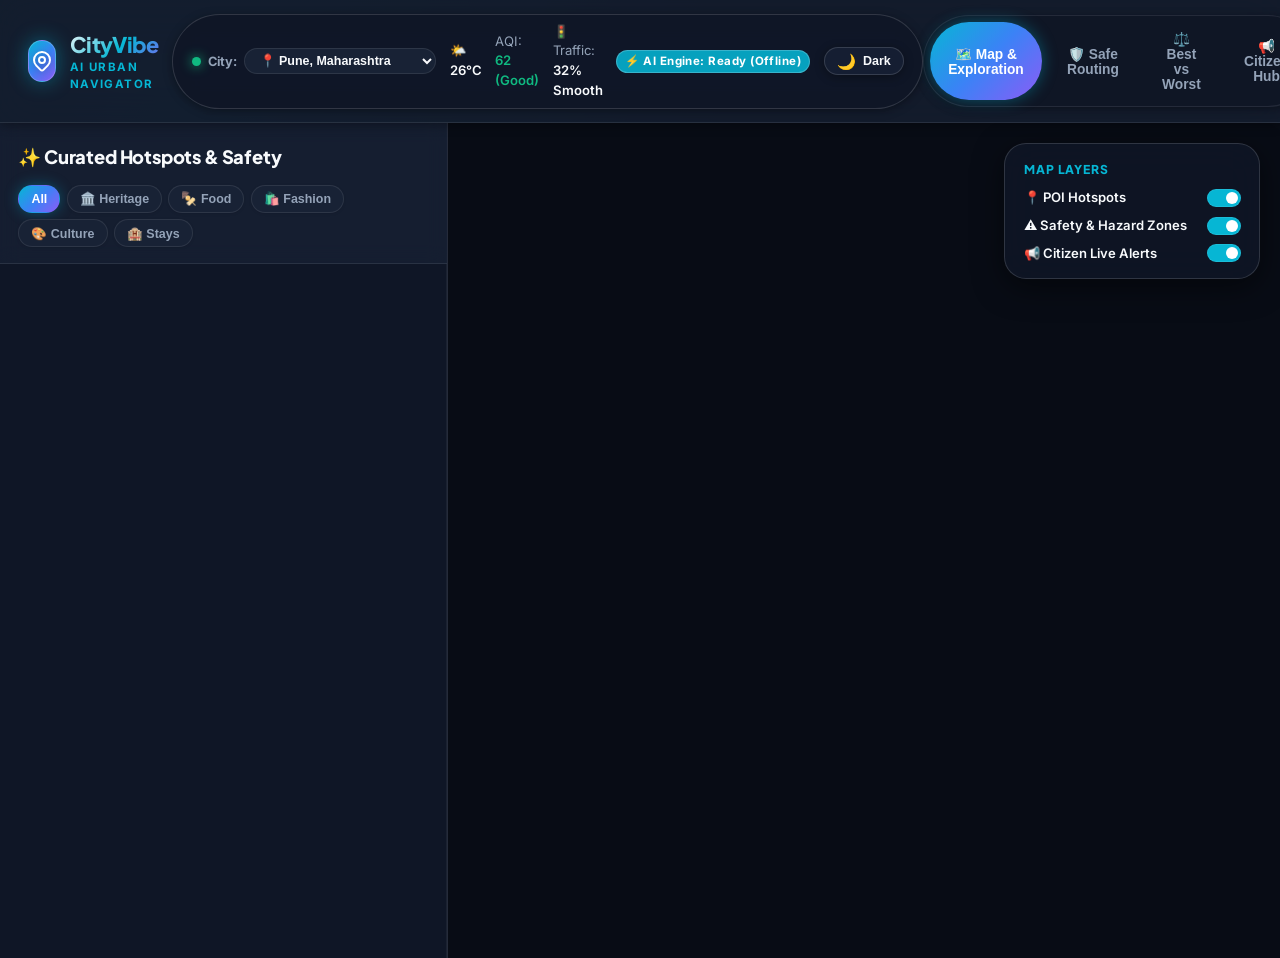
==== index.html @ ef0236ff "Configure Vercel deployment: root index.html, vercel.json rewrites, and api serverless route" ====
<!DOCTYPE html>
<html lang="en">
<head>
  <meta charset="UTF-8">
  <meta name="viewport" content="width=device-width, initial-scale=1.0">
  <title>CityVibe — Smart Urban Exploration & Safety Intelligence</title>
  
  <!-- Fonts -->
  <link rel="preconnect" href="https://fonts.googleapis.com">
  <link rel="preconnect" href="https://fonts.gstatic.com" crossorigin>
  <link href="https://fonts.googleapis.com/css2?family=Inter:wght@300;400;500;600;700;800&family=Plus+Jakarta+Sans:wght@600;700;800&display=swap" rel="stylesheet">
  
  <!-- Leaflet Map CSS -->
  <link rel="stylesheet" href="https://unpkg.com/leaflet@1.9.4/dist/leaflet.css" integrity="sha256-p4NxAoJBhIIN+hmNHrzRCf9tD/miZyoHS5obTRR9BMY=" crossorigin=""/>
  
  <!-- App Style -->
  <link rel="stylesheet" href="style.css?v=2.2">
  <link rel="stylesheet" href="/static/style.css?v=2.2">
</head>
<body>

  <!-- Top Navigation & Live City Ticker -->
  <header class="header">
    <div class="logo-container" onclick="switchTab('tab-explore')">
      <div class="logo-icon">
        <svg fill="none" stroke="currentColor" viewBox="0 0 24 24" stroke-width="2">
          <path stroke-linecap="round" stroke-linejoin="round" d="M17.657 16.657L13.414 20.9a1.998 1.998 0 01-2.827 0l-4.244-4.243a8 8 0 1111.314 0z" />
          <path stroke-linecap="round" stroke-linejoin="round" d="M15 11a3 3 0 11-6 0 3 3 0 016 0z" />
        </svg>
      </div>
      <div class="logo-text">
        <h1>CityVibe</h1>
        <span>AI Urban Navigator</span>
      </div>
    </div>

    <!-- Live Smart City Sensor Metrics -->
    <div class="city-sensor-bar" id="liveSensorBar">
      <div class="sensor-item">
        <span class="pulse-indicator"></span>
        <label for="citySelector" style="color: var(--text-secondary); font-size: 0.8rem; font-weight: 700; margin: 0;">City:</label>
        <select id="citySelector" class="city-select-dropdown" onchange="changeCityFilter(this.value)">
          <option value="all">🇮🇳 All India (All Cities)</option>
          <option value="pune" selected>📍 Pune, Maharashtra</option>
          <option value="mumbai">📍 Mumbai & MMR</option>
          <option value="delhi">📍 Delhi NCR</option>
          <option value="bengaluru">📍 Bengaluru, Karnataka</option>
          <option value="jaipur">📍 Jaipur, Rajasthan</option>
        </select>
      </div>
      <div class="sensor-item">
        <span>🌤️ <strong id="sensorTemp">26°C</strong></span>
      </div>
      <div class="sensor-item">
        <span>AQI: <strong id="sensorAqi" style="color: var(--accent-emerald)">62 (Good)</strong></span>
      </div>
      <div class="sensor-item">
        <span>🚦 Traffic: <strong id="sensorTraffic">32% Smooth</strong></span>
      </div>
      <div class="sensor-item" style="cursor: pointer;" onclick="openApiKeyModal()" title="View CityVibe AI Engine Status">
        <span id="aiStatusPill" class="badge badge-culture" style="text-transform: none; font-size: 0.72rem; padding: 2px 8px;">⚡ AI Engine: Ready (Offline)</span>
      </div>
      <!-- Theme Switcher Button -->
      <button class="theme-toggle-btn" id="themeToggleBtn" onclick="toggleTheme()" title="Toggle Dark / Light Theme" aria-label="Toggle Theme">
        <span class="theme-icon" id="themeIcon">🌙</span>
        <span class="theme-label" id="themeLabel">Dark</span>
      </button>
    </div>

    <!-- Main Navigation Tabs -->
    <nav class="nav-tabs" role="tablist">
      <button class="nav-btn active" onclick="switchTab('tab-explore')" id="nav-explore">
        🗺️ Map & Exploration
      </button>
      <button class="nav-btn" onclick="switchTab('tab-route')" id="nav-route">
        🛡️ Safe Routing
      </button>
      <button class="nav-btn" onclick="switchTab('tab-compare')" id="nav-compare">
        ⚖️ Best vs Worst
      </button>
      <button class="nav-btn" onclick="switchTab('tab-reports')" id="nav-reports">
        📢 Citizen Hub
      </button>
    </nav>
  </header>

  <!-- TAB 1: INTERACTIVE EXPLORATION & SAFETY MAP -->
  <section id="tab-explore" class="tab-pane active">
    <!-- Mobile Sidebar Toggle -->
    <button class="mobile-sidebar-toggle" id="mobileSidebarToggle" onclick="toggleMobileSidebar()" aria-label="Toggle Locations Panel">
      <span id="mobileSidebarIcon">📋</span>
      <span id="mobileSidebarText">View Hotspots</span>
    </button>
    <div class="map-view-layout" id="mapViewLayout">
      <!-- Left Sidebar: POI Explorer -->
      <div class="sidebar-panel" id="sidebarPanel">
        <div class="sidebar-header">
          <div style="display: flex; justify-content: space-between; align-items: center;">
            <h2>
              <span>✨ Curated Hotspots & Safety</span>
            </h2>
            <button class="sidebar-close-btn" onclick="toggleMobileSidebar()" title="Close sidebar">✕</button>
          </div>
          <div class="filter-group">
            <button class="filter-chip active" onclick="filterCategory('all', this)">All</button>
            <button class="filter-chip" onclick="filterCategory('heritage', this)">🏛️ Heritage</button>
            <button class="filter-chip" onclick="filterCategory('food', this)">🍢 Food</button>
            <button class="filter-chip" onclick="filterCategory('fashion', this)">🛍️ Fashion</button>
            <button class="filter-chip" onclick="filterCategory('culture', this)">🎨 Culture</button>
            <button class="filter-chip" onclick="filterCategory('hotel', this)">🏨 Stays</button>
          </div>
        </div>

        <div class="poi-list" id="poiListContainer">
          <!-- Dynamically populated POI cards -->
        </div>
      </div>

      <!-- Right Panel: Interactive Leaflet Map -->
      <div class="map-wrapper">
        <div id="leafletMap"></div>

        <!-- Floating Map Layers & Overlays -->
        <div class="map-controls-overlay">
          <div class="layer-toggle-card">
            <div class="layer-toggle-title">Map Layers</div>
            <label class="toggle-item">
              <span>📍 POI Hotspots</span>
              <div class="toggle-switch">
                <input type="checkbox" id="layerTogglePoi" checked onchange="toggleMapLayer('pois')">
                <span class="toggle-slider"></span>
              </div>
            </label>
            <label class="toggle-item">
              <span>⚠️ Safety & Hazard Zones</span>
              <div class="toggle-switch">
                <input type="checkbox" id="layerToggleHazards" checked onchange="toggleMapLayer('hazards')">
                <span class="toggle-slider"></span>
              </div>
            </label>
            <label class="toggle-item">
              <span>📢 Citizen Live Alerts</span>
              <div class="toggle-switch">
                <input type="checkbox" id="layerToggleReports" checked onchange="toggleMapLayer('reports')">
                <span class="toggle-slider"></span>
              </div>
            </label>
          </div>
        </div>
      </div>
    </div>
  </section>

  <!-- TAB 2: SAFE ROUTE NAVIGATOR ("VIBE ROUTING") -->
  <section id="tab-route" class="tab-pane">
    <div class="section-container">
      <div class="section-title-wrap">
        <h2>🛡️ Safe & Smart Route Simulator</h2>
        <p>Compare conventional fastest routes with safety-weighted pathways that bypass unlit stretches and accident-prone zones.</p>
      </div>

      <div class="routing-grid">
        <!-- Route Form -->
        <div class="glass-card">
          <h3 style="margin-bottom: 1.25rem; font-size: 1.1rem;">Plan Journey</h3>
          <div class="form-group">
            <label for="routeOrigin">Starting Landmark</label>
            <select id="routeOrigin" class="form-control">
              <!-- Populated dynamically -->
            </select>
          </div>

          <div class="form-group">
            <label for="routeDestination">Destination Landmark</label>
            <select id="routeDestination" class="form-control">
              <!-- Populated dynamically -->
            </select>
          </div>

          <div class="form-group">
            <label for="routeTravelTime">Preferred Travel Period</label>
            <select id="routeTravelTime" class="form-control">
              <option value="evening">Late Evening (8:00 PM - Midnight)</option>
              <option value="day">Daytime (10:00 AM - 5:00 PM)</option>
              <option value="late_night">Late Night (12:00 AM - 4:00 AM)</option>
            </select>
          </div>

          <button class="btn-primary" onclick="calculateRoutePlan()">
            <span>⚡ Calculate Safety Route</span>
          </button>
        </div>

        <!-- Route Comparison & Map Display Output -->
        <div class="route-display-column">
          <!-- Live Route Interactive Leaflet Map -->
          <div class="glass-card" style="padding: 0; overflow: hidden; margin-bottom: 1.5rem; height: 320px; position: relative;">
            <div id="routeMap" style="width: 100%; height: 100%; background: var(--bg-primary);"></div>
            <div style="position: absolute; bottom: 10px; left: 10px; z-index: 500; background: rgba(15, 23, 42, 0.85); backdrop-filter: blur(8px); padding: 4px 10px; border-radius: 6px; font-size: 0.75rem; border: 1px solid var(--border-glass);">
              <span style="color: #10b981; font-weight: 700;">🟢 Safe Boulevard</span> &nbsp;|&nbsp; 
              <span style="color: #f59e0b; font-weight: 700;">🟠 Direct Arterial</span>
            </div>
          </div>

          <div class="route-results-container" id="routeResultsContainer">
            <div style="text-align: center; padding: 2rem; color: var(--text-muted);">
              Select a starting and destination landmark above, then click <strong>Calculate Safety Route</strong>.
            </div>
          </div>
        </div>
      </div>
    </div>
  </section>

  <!-- TAB 3: BEST VS. WORST COMPARISON MATRIX -->
  <section id="tab-compare" class="tab-pane">
    <div class="section-container">
      <div class="section-title-wrap">
        <h2>⚖️ Neighborhood "Best vs. Worst" Benchmark</h2>
        <p>Direct side-by-side metric comparison across safety, cleanliness, affordability, ratings, and accessibility.</p>
      </div>

      <div class="glass-card">
        <div class="compare-selectors">
          <div class="form-group" style="margin-bottom: 0;">
            <label for="compareAreaA">Select Area A</label>
            <select id="compareAreaA" class="form-control" onchange="runBenchmarkComparison()"></select>
          </div>
          <div class="form-group" style="margin-bottom: 0;">
            <label for="compareAreaB">Select Area B</label>
            <select id="compareAreaB" class="form-control" onchange="runBenchmarkComparison()"></select>
          </div>
          <button class="btn-primary" onclick="runBenchmarkComparison()" style="width: auto; padding: 0.75rem 1.5rem;">
            <span>🔄 Re-Evaluate</span>
          </button>
        </div>

        <div class="comparison-table-wrap" id="benchmarkResultsWrap">
          <!-- Comparative matrix table will render here -->
        </div>
      </div>
    </div>
  </section>

  <!-- TAB 4: MULTIMODAL CITIZEN REPORTING & VERIFICATION HUB -->
  <section id="tab-reports" class="tab-pane">
    <div class="section-container">
      <div class="section-title-wrap">
        <h2>📢 Multimodal Citizen Reporting Hub</h2>
        <p>Crowdsource live hazards, broken infrastructure, waterlogging, or lively street spots with instant NLP categorization.</p>
      </div>

      <div class="reports-layout">
        <!-- New Report Form -->
        <div class="glass-card">
          <h3 style="margin-bottom: 1rem; font-size: 1.1rem;">Submit Live Report</h3>
          
          <div class="form-group">
            <label for="repCategory">Report Category</label>
            <select id="repCategory" class="form-control">
              <option value="safety">🚨 Safety Hazard / Poor Lighting</option>
              <option value="traffic">🚦 Traffic Congestion / Breakdown</option>
              <option value="cleanliness">🧹 Cleanliness / Waste Accumulation</option>
              <option value="food_vibe">🎉 Live Food & Cultural Vibe</option>
            </select>
          </div>

          <div class="form-group">
            <label for="repNeighborhood">City Neighborhood</label>
            <select id="repNeighborhood" class="form-control">
              <option value="Deccan & FC Road">Deccan & FC Road</option>
              <option value="Koregaon Park">Koregaon Park</option>
              <option value="Shivajinagar & JM Road">Shivajinagar & JM Road</option>
              <option value="Baner & Balewadi">Baner & Balewadi</option>
              <option value="Swargate & Camp">Swargate & Camp</option>
            </select>
          </div>

          <div class="form-group">
            <label for="repTitle">Incident Summary</label>
            <input type="text" id="repTitle" class="form-control" placeholder="e.g. Broken pavement & unlit corner" required>
          </div>

          <div class="form-group">
            <label for="repDescription">Detailed Observation</label>
            <textarea id="repDescription" class="form-control" rows="3" placeholder="Provide details, landmark cues or precautions..." required></textarea>
          </div>

          <!-- Multimodal Input Options -->
          <div class="form-group">
            <label>Multimodal Attachment</label>
            <div style="display: flex; gap: 0.5rem;">
              <button type="button" class="filter-chip active" id="btnMediaText" onclick="setMediaType('text')">📝 Text Only</button>
              <button type="button" class="filter-chip" id="btnMediaVoice" onclick="setMediaType('voice_note')">🎙️ Voice Note</button>
              <button type="button" class="filter-chip" id="btnMediaPhoto" onclick="setMediaType('photo')">📷 Photo Tag</button>
            </div>
          </div>

          <div id="voiceRecorderPreview" style="display: none; margin-bottom: 1rem;" class="voice-wave-player">
            <span>🎙️ Simulated Audio Waveform</span>
            <strong style="color: var(--accent-emerald);">0:16 recorded</strong>
          </div>

          <div id="photoInputWrap" style="display: none; margin-bottom: 1rem;">
            <input type="text" id="repPhotoUrl" class="form-control" placeholder="Image URL (optional)">
          </div>

          <button class="btn-primary" onclick="submitCitizenReport()">
            <span>🚀 Publish Verified Report</span>
          </button>
        </div>

        <!-- Live Feed Stream -->
        <div>
          <div style="display: flex; justify-content: space-between; align-items: center; margin-bottom: 1rem;">
            <h3 style="font-size: 1.1rem;">Verified Live Incident Stream</h3>
            <span style="font-size: 0.8rem; color: var(--accent-cyan);" id="liveFeedBadge">● 3 Active Alerts</span>
          </div>
          <div id="reportsFeedContainer">
            <!-- Feed cards populated dynamically -->
          </div>
        </div>
      </div>
    </div>
  </section>

  <!-- POI Detail Modal -->
  <div class="modal-backdrop" id="poiModalBackdrop" onclick="closePoiModal(event)">
    <div class="modal-content" onclick="event.stopPropagation()">
      <button class="close-btn" onclick="closePoiModal()">✕</button>
      <img id="modalPoiImage" class="modal-image" src="" alt="Landmark Image">
      <div class="modal-body">
        <div style="display: flex; justify-content: space-between; align-items: flex-start;">
          <div>
            <span id="modalPoiBadge" class="badge badge-heritage">Heritage</span>
            <h2 id="modalPoiTitle" style="margin-top: 0.35rem; font-size: 1.4rem;">Landmark Name</h2>
            <p id="modalPoiNeighborhood" style="color: var(--text-secondary); font-size: 0.85rem;">Neighborhood</p>
          </div>
          <div style="text-align: right;">
            <div style="font-size: 1.25rem; font-weight: 800; color: var(--accent-amber);" id="modalPoiRating">★ 4.8</div>
            <span id="modalPoiPrice" style="font-size: 0.75rem; color: var(--text-muted);">Budget</span>
          </div>
        </div>

        <div style="display: grid; grid-template-columns: repeat(3, 1fr); gap: 0.75rem; margin: 1.25rem 0; padding: 0.75rem; background: var(--bg-surface); border-radius: var(--radius-md);">
          <div class="stat-box">
            <span>Safety Index</span>
            <strong id="modalPoiSafety" style="color: var(--accent-emerald);">4.8 / 5</strong>
          </div>
          <div class="stat-box">
            <span>Cleanliness</span>
            <strong id="modalPoiClean">4.5 / 5</strong>
          </div>
          <div class="stat-box">
            <span>Best Hours</span>
            <strong id="modalPoiHours" style="font-size: 0.8rem;">5 PM - 8 PM</strong>
          </div>
        </div>

        <p id="modalPoiDesc" style="color: var(--text-secondary); line-height: 1.6; margin-bottom: 1rem;"></p>
        
        <div style="background: rgba(139, 92, 246, 0.1); border-left: 3px solid var(--accent-purple); padding: 0.85rem; border-radius: 4px; margin-bottom: 1.25rem;">
          <h4 style="color: var(--accent-purple); font-size: 0.85rem; text-transform: uppercase; margin-bottom: 0.25rem;">📜 Historical Context & Heritage</h4>
          <p id="modalPoiHistory" style="font-size: 0.85rem; color: var(--text-primary);"></p>
        </div>

        <button class="btn-primary" id="modalNavigateBtn" onclick="navigateFromModal()">
          <span>🛡️ Plan Safe Route to this Spot</span>
        </button>
      </div>
    </div>
  </div>

  <!-- CityVibe AI Engine & Assistant Modal -->
  <div class="modal-backdrop" id="apiKeyModalBackdrop" style="display: none;" onclick="closeApiKeyModal(event)">
    <div class="modal-content" style="max-width: 600px; border-radius: var(--radius-xl);" onclick="event.stopPropagation()">
      <div class="modal-header" style="padding: 1.25rem 1.5rem; border-bottom: 1px solid var(--border-glass); display: flex; justify-content: space-between; align-items: center;">
        <div style="display: flex; align-items: center; gap: 0.6rem;">
          <span style="font-size: 1.4rem;">🤖</span>
          <div>
            <h3 style="font-size: 1.15rem; margin: 0;">CityVibe AI Engine</h3>
            <span style="font-size: 0.75rem; color: var(--accent-emerald);">● Built-in Offline Intelligence Active</span>
          </div>
        </div>
        <button type="button" class="close-btn" onclick="closeApiKeyModal(event)">✕</button>
      </div>

      <div class="modal-body" style="padding: 1.5rem;">
        <div class="prompt-chips" style="margin-bottom: 1rem; flex-wrap: wrap; gap: 0.4rem;">
          <button class="prompt-chip" onclick="askAiModalPrompt('What are the safest night areas in Pune?')">🌙 Safe Night Areas</button>
          <button class="prompt-chip" onclick="askAiModalPrompt('Recommend best street food in FC Road & Deccan')">🍢 Best Street Food</button>
          <button class="prompt-chip" onclick="askAiModalPrompt('Tell me the history of Shaniwar Wada & Aga Khan Palace')">🏛️ Heritage History</button>
        </div>

        <div id="aiModalChatBox" style="background: var(--bg-surface); border: 1px solid var(--border-subtle); border-radius: var(--radius-lg); padding: 1.25rem; min-height: 180px; max-height: 280px; overflow-y: auto; margin-bottom: 1rem; font-size: 0.9rem; line-height: 1.55; color: var(--text-primary);">
          <div style="color: var(--text-secondary);">
            👋 Hello explorer! I am your <strong>CityVibe Offline AI Assistant</strong>. Ask me anything about safety in Pune, best food katas, historical monuments, or safe routes — zero API key required!
          </div>
        </div>

        <div style="display: flex; gap: 0.6rem;">
          <input type="text" id="aiModalInput" class="form-control" placeholder="Ask about safety, food, history, or routes..." onkeydown="if(event.key==='Enter') sendAiModalQuery()">
          <button class="btn-primary" style="width: auto; padding: 0 1.25rem;" onclick="sendAiModalQuery()">
            <span>Ask AI</span>
          </button>
        </div>
      </div>
    </div>
  </div>

  <!-- Leaflet & App JS -->
  <script src="https://unpkg.com/leaflet@1.9.4/dist/leaflet.js" integrity="sha256-20nQCchB9co0qIjJZRGuk2/Z9VM+kNiyxNV1lvTlZBo=" crossorigin=""></script>
  <script src="app.js?v=2.2"></script>
  <script src="/static/app.js?v=2.2"></script>
</body>
</html>
---- style.css ----
/* CityVibe Ultra-Premium Modern Design System */
:root {
  --bg-primary: #080c15;
  --bg-secondary: #0f1626;
  --bg-surface: #182235;
  --bg-surface-hover: #1f2c44;
  --bg-glass: rgba(24, 34, 53, 0.72);
  --bg-glass-card: rgba(15, 22, 38, 0.88);
  --bg-glass-card-hover: rgba(24, 34, 53, 0.95);

  --text-primary: #f8fafc;
  --text-secondary: #94a3b8;
  --text-muted: #64748b;

  --accent-cyan: #06b6d4;
  --accent-cyan-glow: rgba(6, 182, 212, 0.35);
  --accent-blue: #3b82f6;
  --accent-purple: #8b5cf6;
  --accent-emerald: #10b981;
  --accent-emerald-glow: rgba(16, 185, 129, 0.35);
  --accent-amber: #f59e0b;
  --accent-rose: #f43f5e;
  --accent-pink: #ec4899;

  --gradient-brand: linear-gradient(135deg, #06b6d4 0%, #3b82f6 50%, #8b5cf6 100%);
  --gradient-brand-glow: linear-gradient(135deg, rgba(6, 182, 212, 0.25) 0%, rgba(59, 130, 246, 0.25) 100%);
  --gradient-surface: linear-gradient(180deg, rgba(24, 34, 53, 0.8) 0%, rgba(15, 22, 38, 0.95) 100%);
  --gradient-safe: linear-gradient(135deg, #10b981 0%, #059669 100%);
  --gradient-warn: linear-gradient(135deg, #f59e0b 0%, #d97706 100%);
  --gradient-danger: linear-gradient(135deg, #f43f5e 0%, #e11d48 100%);

  --border-subtle: rgba(255, 255, 255, 0.09);
  --border-glass: rgba(255, 255, 255, 0.14);
  --border-focus: rgba(6, 182, 212, 0.65);

  --shadow-sm: 0 2px 10px rgba(0, 0, 0, 0.35);
  --shadow-md: 0 8px 30px rgba(0, 0, 0, 0.5);
  --shadow-lg: 0 20px 50px rgba(0, 0, 0, 0.7);
  --shadow-glow: 0 0 25px rgba(6, 182, 212, 0.3);
  --shadow-emerald-glow: 0 0 25px rgba(16, 185, 129, 0.3);

  --radius-sm: 8px;
  --radius-md: 14px;
  --radius-lg: 22px;
  --radius-xl: 28px;
  --radius-full: 9999px;

  --font-sans: 'Inter', -apple-system, BlinkMacSystemFont, "Segoe UI", Roboto, sans-serif;
  --font-display: 'Plus Jakarta Sans', var(--font-sans);
  --map-tile-filter: brightness(0.65) invert(1) contrast(3) hue-rotate(200deg) saturate(0.35) brightness(0.7);
}

/* Light Theme Variables */
[data-theme="light"] {
  --bg-primary: #f1f5f9;
  --bg-secondary: #ffffff;
  --bg-surface: #e2e8f0;
  --bg-surface-hover: #cbd5e1;
  --bg-glass: rgba(255, 255, 255, 0.85);
  --bg-glass-card: rgba(255, 255, 255, 0.94);
  --bg-glass-card-hover: #ffffff;

  --text-primary: #0f172a;
  --text-secondary: #475569;
  --text-muted: #64748b;

  --border-subtle: rgba(15, 23, 42, 0.08);
  --border-glass: rgba(15, 23, 42, 0.12);
  --border-focus: rgba(6, 182, 212, 0.8);

  --gradient-surface: linear-gradient(180deg, #ffffff 0%, #f8fafc 100%);
  --shadow-sm: 0 2px 8px rgba(15, 23, 42, 0.06);
  --shadow-md: 0 8px 24px rgba(15, 23, 42, 0.09);
  --shadow-lg: 0 16px 40px rgba(15, 23, 42, 0.12);

  --map-tile-filter: none;
}

* {
  box-sizing: border-box;
  margin: 0;
  padding: 0;
}

body {
  font-family: var(--font-sans);
  background-color: var(--bg-primary);
  background-image: 
    radial-gradient(circle at 15% 15%, rgba(6, 182, 212, 0.07) 0%, transparent 40%),
    radial-gradient(circle at 85% 85%, rgba(139, 92, 246, 0.07) 0%, transparent 40%);
  color: var(--text-primary);
  line-height: 1.5;
  overflow-x: hidden;
  min-height: 100vh;
}

/* Custom Scrollbars */
::-webkit-scrollbar {
  width: 7px;
  height: 7px;
}
::-webkit-scrollbar-track {
  background: var(--bg-primary);
}
::-webkit-scrollbar-thumb {
  background: rgba(255, 255, 255, 0.15);
  border-radius: var(--radius-full);
}
::-webkit-scrollbar-thumb:hover {
  background: var(--accent-cyan);
}

/* Header & Nav */
.header {
  position: sticky;
  top: 0;
  z-index: 1000;
  backdrop-filter: blur(20px);
  -webkit-backdrop-filter: blur(20px);
  background: var(--bg-glass);
  border-bottom: 1px solid var(--border-subtle);
  padding: 0.85rem 1.75rem;
  display: flex;
  align-items: center;
  justify-content: space-between;
  box-shadow: var(--shadow-sm);
  transition: background 0.3s ease, border-color 0.3s ease;
}

.logo-container {
  display: flex;
  align-items: center;
  gap: 0.85rem;
  text-decoration: none;
  cursor: pointer;
  transition: transform 0.2s ease;
}

.logo-container:hover {
  transform: translateY(-1px);
}

.logo-icon {
  width: 42px;
  height: 42px;
  border-radius: var(--radius-md);
  background: var(--gradient-brand);
  display: flex;
  align-items: center;
  justify-content: center;
  box-shadow: 0 0 20px rgba(6, 182, 212, 0.45);
  border: 1px solid rgba(255, 255, 255, 0.2);
}

.logo-icon svg {
  width: 24px;
  height: 24px;
  color: #fff;
  filter: drop-shadow(0 2px 4px rgba(0,0,0,0.3));
}

.logo-text h1 {
  font-family: var(--font-display);
  font-size: 1.35rem;
  font-weight: 800;
  letter-spacing: -0.03em;
  background: linear-gradient(135deg, var(--text-primary) 0%, var(--accent-cyan) 50%, var(--accent-purple) 100%);
  -webkit-background-clip: text;
  -webkit-text-fill-color: transparent;
}

.logo-text span {
  font-size: 0.72rem;
  color: var(--accent-cyan);
  display: block;
  margin-top: -3px;
  font-weight: 700;
  text-transform: uppercase;
  letter-spacing: 0.12em;
}

/* Live Weather & Status Pill */
.city-sensor-bar {
  display: flex;
  align-items: center;
  gap: 0.85rem;
  background: var(--bg-glass-card);
  backdrop-filter: blur(14px);
  padding: 0.45rem 1.15rem;
  border-radius: var(--radius-full);
  border: 1px solid var(--border-glass);
  font-size: 0.82rem;
  box-shadow: var(--shadow-sm);
  transition: background 0.3s ease, border-color 0.3s ease;
}

.sensor-item {
  display: flex;
  align-items: center;
  gap: 0.45rem;
  color: var(--text-secondary);
}

.sensor-item strong {
  color: var(--text-primary);
  font-weight: 600;
}

.city-select-dropdown {
  background: var(--bg-surface);
  color: var(--text-primary);
  border: 1px solid var(--border-subtle);
  border-radius: var(--radius-full);
  padding: 0.25rem 0.65rem;
  font-size: 0.78rem;
  font-weight: 700;
  outline: none;
  cursor: pointer;
  transition: all 0.2s ease;
}

.city-select-dropdown:hover, .city-select-dropdown:focus {
  border-color: var(--accent-cyan);
  background: var(--bg-surface-hover);
}

.pulse-indicator {
  width: 9px;
  height: 9px;
  border-radius: 50%;
  background-color: var(--accent-emerald);
  box-shadow: 0 0 12px var(--accent-emerald);
  animation: pulse 2.2s infinite;
}

@keyframes pulse {
  0% { transform: scale(0.9); opacity: 0.7; }
  50% { transform: scale(1.35); opacity: 1; filter: drop-shadow(0 0 8px #10b981); }
  100% { transform: scale(0.9); opacity: 0.7; }
}

.nav-tabs {
  display: flex;
  gap: 0.4rem;
  background: var(--bg-glass-card);
  padding: 0.35rem;
  border-radius: var(--radius-full);
  border: 1px solid var(--border-subtle);
  box-shadow: var(--shadow-sm);
  transition: background 0.3s ease, border-color 0.3s ease;
}

.nav-btn {
  padding: 0.55rem 1.15rem;
  border-radius: var(--radius-full);
  border: none;
  background: transparent;
  color: var(--text-secondary);
  font-size: 0.86rem;
  font-weight: 600;
  cursor: pointer;
  display: flex;
  align-items: center;
  gap: 0.45rem;
  transition: all 0.25s cubic-bezier(0.16, 1, 0.3, 1);
}

.nav-btn:hover {
  color: var(--text-primary);
  background: rgba(255, 255, 255, 0.07);
}

.nav-btn.active {
  background: var(--gradient-brand);
  color: #fff;
  box-shadow: 0 0 16px rgba(6, 182, 212, 0.4);
}

/* Main Layout Grid */
.app-container {
  display: grid;
  grid-template-columns: 1fr;
  min-height: calc(100vh - 65px);
}

.tab-pane {
  display: none;
  animation: fadeIn 0.3s ease-out;
}

.tab-pane.active {
  display: block;
}

@keyframes fadeIn {
  from { opacity: 0; transform: translateY(6px); }
  to { opacity: 1; transform: translateY(0); }
}

/* Tab 1: Interactive Exploration Map Hub */
.map-view-layout {
  display: grid;
  grid-template-columns: 35% 65%;
  height: calc(100vh - 65px);
  overflow: hidden;
}

.sidebar-panel {
  background: var(--bg-secondary);
  border-right: 1px solid var(--border-subtle);
  display: flex;
  flex-direction: column;
  height: 100%;
  overflow-y: auto;
  box-shadow: inset -1px 0 0 rgba(255, 255, 255, 0.05);
}

.sidebar-header {
  padding: 1.25rem 1.15rem 1rem 1.15rem;
  border-bottom: 1px solid var(--border-subtle);
  background: var(--bg-glass);
  backdrop-filter: blur(10px);
  position: sticky;
  top: 0;
  z-index: 20;
}

.sidebar-header h2 {
  font-family: var(--font-display);
  font-size: 1.15rem;
  font-weight: 800;
  display: flex;
  align-items: center;
  gap: 0.5rem;
  letter-spacing: -0.01em;
  color: var(--text-primary);
}

.filter-group {
  display: flex;
  gap: 0.4rem;
  margin-top: 0.85rem;
  flex-wrap: wrap;
}

.filter-chip {
  background: var(--bg-surface);
  border: 1px solid var(--border-subtle);
  color: var(--text-secondary);
  padding: 0.35rem 0.75rem;
  border-radius: var(--radius-full);
  font-size: 0.78rem;
  font-weight: 600;
  cursor: pointer;
  transition: all 0.2s cubic-bezier(0.16, 1, 0.3, 1);
  box-shadow: 0 1px 3px rgba(0,0,0,0.1);
}

.filter-chip:hover {
  background: var(--bg-surface-hover);
  color: var(--text-primary);
  border-color: var(--border-focus);
  transform: translateY(-1px);
}

.filter-chip.active {
  background: var(--gradient-brand);
  color: #fff;
  border-color: transparent;
  box-shadow: 0 0 14px rgba(6, 182, 212, 0.35);
}

.poi-list {
  padding: 1rem;
  display: flex;
  flex-direction: column;
  gap: 1rem;
  overflow-y: auto;
}

/* Beautiful Rich POI Card with Full-Width Visual Hero Image */
.poi-card {
  background: var(--gradient-surface);
  border: 1px solid var(--border-glass);
  border-radius: var(--radius-lg);
  cursor: pointer;
  transition: all 0.28s cubic-bezier(0.16, 1, 0.3, 1);
  position: relative;
  overflow: hidden;
  box-shadow: var(--shadow-sm);
  display: flex;
  flex-direction: column;
}

.poi-card:hover {
  border-color: var(--accent-cyan);
  transform: translateY(-3px);
  box-shadow: 0 14px 30px rgba(0, 0, 0, 0.35), 0 0 20px var(--accent-cyan-glow);
}

.poi-card.selected {
  border-color: var(--accent-cyan);
  background: var(--bg-glass-card-hover);
  box-shadow: 0 0 24px var(--accent-cyan-glow);
}

.poi-card-img-wrap {
  position: relative;
  width: 100%;
  height: 155px;
  overflow: hidden;
  background: var(--bg-surface);
}

.poi-card-img {
  width: 100%;
  height: 100%;
  object-fit: cover;
  transition: transform 0.35s ease;
}

.poi-card:hover .poi-card-img {
  transform: scale(1.06);
}

.poi-card-overlay-badge {
  position: absolute;
  top: 10px;
  left: 10px;
  z-index: 2;
  box-shadow: 0 2px 8px rgba(0,0,0,0.5);
}

.poi-card-overlay-rating {
  position: absolute;
  top: 10px;
  right: 10px;
  z-index: 2;
  background: rgba(15, 23, 42, 0.85);
  backdrop-filter: blur(8px);
  border: 1px solid rgba(245, 158, 11, 0.5);
  color: #fbbf24;
  padding: 0.2rem 0.6rem;
  border-radius: var(--radius-full);
  font-size: 0.8rem;
  font-weight: 800;
  display: flex;
  align-items: center;
  gap: 0.25rem;
  box-shadow: 0 2px 8px rgba(0,0,0,0.5);
}

.poi-card-body {
  padding: 0.95rem 1.05rem 1.05rem 1.05rem;
  display: flex;
  flex-direction: column;
  gap: 0.45rem;
}

.poi-card-header {
  display: flex;
  justify-content: space-between;
  align-items: flex-start;
  gap: 0.5rem;
}

.poi-title {
  font-size: 1.02rem;
  font-weight: 700;
  color: var(--text-primary);
  line-height: 1.3;
}

.poi-neighborhood-tag {
  color: var(--accent-cyan);
  font-size: 0.76rem;
  font-weight: 600;
  display: flex;
  align-items: center;
  gap: 0.25rem;
}

.badge {
  display: inline-flex;
  align-items: center;
  gap: 0.25rem;
  padding: 0.22rem 0.6rem;
  border-radius: var(--radius-full);
  font-size: 0.7rem;
  font-weight: 700;
  text-transform: uppercase;
  letter-spacing: 0.04em;
  white-space: nowrap;
}

.badge-heritage { background: rgba(139, 92, 246, 0.85); color: #ffffff; border: 1px solid rgba(255, 255, 255, 0.2); }
.badge-food { background: rgba(245, 158, 11, 0.88); color: #ffffff; border: 1px solid rgba(255, 255, 255, 0.2); }
.badge-fashion { background: rgba(236, 72, 153, 0.88); color: #ffffff; border: 1px solid rgba(255, 255, 255, 0.2); }
.badge-culture { background: rgba(6, 182, 212, 0.88); color: #ffffff; border: 1px solid rgba(255, 255, 255, 0.2); }
.badge-hotel { background: rgba(16, 185, 129, 0.88); color: #ffffff; border: 1px solid rgba(255, 255, 255, 0.2); }
.badge-safety { background: rgba(244, 63, 94, 0.88); color: #ffffff; border: 1px solid rgba(255, 255, 255, 0.2); }

.poi-scores {
  display: flex;
  flex-wrap: wrap;
  gap: 0.5rem;
  margin-top: 0.35rem;
  font-size: 0.75rem;
  color: var(--text-secondary);
}

.score-badge {
  display: flex;
  align-items: center;
  gap: 0.35rem;
  background: var(--bg-surface);
  padding: 0.25rem 0.55rem;
  border-radius: var(--radius-sm);
  border: 1px solid var(--border-subtle);
}

.score-badge strong {
  color: var(--text-primary);
  font-weight: 700;
}

.poi-desc {
  font-size: 0.83rem;
  color: var(--text-secondary);
  line-height: 1.45;
  display: -webkit-box;
  -webkit-line-clamp: 2;
  -webkit-box-orient: vertical;
  overflow: hidden;
}

/* Map Container */
.map-wrapper {
  position: relative;
  width: 100%;
  height: 100%;
}

#leafletMap {
  width: 100%;
  height: 100%;
  background: var(--bg-primary);
}

/* OpenStreetMap Dark / Light Mode Tile Dynamic Filter */
.leaflet-tile {
  filter: var(--map-tile-filter) !important;
  transition: filter 0.3s ease;
}

.leaflet-container {
  background: var(--bg-primary) !important;
}

/* Floating Map Overlay Controls */
.map-controls-overlay {
  position: absolute;
  top: 1.25rem;
  right: 1.25rem;
  z-index: 800;
  display: flex;
  flex-direction: column;
  gap: 0.65rem;
}

.layer-toggle-card {
  background: var(--bg-glass-card);
  backdrop-filter: blur(18px);
  padding: 0.95rem 1.15rem;
  border-radius: var(--radius-lg);
  border: 1px solid var(--border-glass);
  box-shadow: var(--shadow-md);
  transition: background 0.3s ease, border-color 0.3s ease;
}

.layer-toggle-title {
  font-family: var(--font-display);
  font-size: 0.76rem;
  font-weight: 800;
  color: var(--accent-cyan);
  text-transform: uppercase;
  letter-spacing: 0.08em;
  margin-bottom: 0.65rem;
}

.toggle-item {
  display: flex;
  align-items: center;
  justify-content: space-between;
  gap: 1.25rem;
  font-size: 0.82rem;
  font-weight: 600;
  margin-top: 0.5rem;
  cursor: pointer;
  color: var(--text-primary);
  transition: color 0.2s;
}

.toggle-item:hover {
  color: var(--accent-cyan);
}

.toggle-switch {
  position: relative;
  width: 34px;
  height: 18px;
}

.toggle-switch input {
  opacity: 0;
  width: 0;
  height: 0;
}

.toggle-slider {
  position: absolute;
  cursor: pointer;
  top: 0; left: 0; right: 0; bottom: 0;
  background-color: var(--bg-surface);
  border-radius: 20px;
  transition: .3s;
  border: 1px solid var(--border-subtle);
}

.toggle-slider:before {
  position: absolute;
  content: "";
  height: 12px;
  width: 12px;
  left: 2px;
  bottom: 2px;
  background-color: white;
  border-radius: 50%;
  transition: .3s;
}

input:checked + .toggle-slider {
  background-color: var(--accent-cyan);
}

input:checked + .toggle-slider:before {
  transform: translateX(16px);
}

/* POI Detail Modal */
.modal-backdrop {
  position: fixed;
  inset: 0;
  background: rgba(0, 0, 0, 0.75);
  backdrop-filter: blur(6px);
  z-index: 2000;
  display: flex;
  align-items: center;
  justify-content: center;
  padding: 1.5rem;
  opacity: 0;
  visibility: hidden;
  transition: all 0.3s ease;
}

.modal-backdrop.open {
  opacity: 1;
  visibility: visible;
}

.modal-content {
  background: var(--bg-secondary);
  border: 1px solid var(--border-subtle);
  border-radius: var(--radius-lg);
  max-width: 650px;
  width: 100%;
  max-height: 90vh;
  overflow-y: auto;
  box-shadow: var(--shadow-lg);
  position: relative;
}

.modal-image {
  width: 100%;
  height: 220px;
  object-fit: cover;
  border-top-left-radius: var(--radius-lg);
  border-top-right-radius: var(--radius-lg);
}

.modal-body {
  padding: 1.5rem;
}

.close-btn {
  position: absolute;
  top: 1rem;
  right: 1rem;
  width: 32px;
  height: 32px;
  border-radius: 50%;
  background: rgba(0, 0, 0, 0.6);
  border: none;
  color: #fff;
  cursor: pointer;
  display: flex;
  align-items: center;
  justify-content: center;
  font-size: 1.2rem;
  transition: background 0.2s;
}

.close-btn:hover {
  background: rgba(244, 63, 94, 0.8);
}

/* Tab 2: Safe Route Navigator */
.section-container {
  max-width: 1200px;
  margin: 0 auto;
  padding: 2rem 1.5rem;
}

.section-title-wrap {
  margin-bottom: 2rem;
}

.section-title-wrap h2 {
  font-family: var(--font-display);
  font-size: 2rem;
  font-weight: 800;
  letter-spacing: -0.02em;
  background: linear-gradient(135deg, #ffffff 0%, #67e8f9 50%, #a855f7 100%);
  -webkit-background-clip: text;
  -webkit-text-fill-color: transparent;
}

.section-title-wrap p {
  color: var(--text-secondary);
  font-size: 0.96rem;
  margin-top: 0.35rem;
}

.routing-grid {
  display: grid;
  grid-template-columns: 380px 1fr;
  gap: 1.75rem;
}

.glass-card {
  background: var(--bg-glass-card);
  border: 1px solid var(--border-glass);
  border-radius: var(--radius-xl);
  padding: 1.75rem;
  backdrop-filter: blur(20px);
  box-shadow: var(--shadow-md);
  position: relative;
  transition: background 0.3s ease, border-color 0.3s ease;
}

.glass-card::before {
  content: "";
  position: absolute;
  top: 0; left: 0; right: 0; height: 1px;
  background: linear-gradient(90deg, transparent, rgba(255, 255, 255, 0.18), transparent);
  border-top-left-radius: var(--radius-xl);
  border-top-right-radius: var(--radius-xl);
}

.form-group {
  margin-bottom: 1.35rem;
}

.form-group label {
  display: block;
  font-size: 0.78rem;
  font-weight: 700;
  color: var(--text-secondary);
  margin-bottom: 0.45rem;
  text-transform: uppercase;
  letter-spacing: 0.06em;
}

.form-control {
  width: 100%;
  background: var(--bg-surface);
  border: 1px solid var(--border-subtle);
  border-radius: var(--radius-md);
  padding: 0.85rem 1.1rem;
  color: var(--text-primary);
  font-family: inherit;
  font-size: 0.92rem;
  outline: none;
  transition: all 0.25s cubic-bezier(0.16, 1, 0.3, 1);
  box-shadow: inset 0 2px 4px rgba(0, 0, 0, 0.1);
}

.form-control:focus {
  border-color: var(--accent-cyan);
  background: var(--bg-surface-hover);
  box-shadow: 0 0 16px var(--accent-cyan-glow);
}

.btn-primary {
  width: 100%;
  background: var(--gradient-brand);
  color: #fff;
  border: none;
  padding: 0.95rem 1.4rem;
  border-radius: var(--radius-md);
  font-family: var(--font-display);
  font-weight: 700;
  font-size: 0.96rem;
  cursor: pointer;
  transition: all 0.25s cubic-bezier(0.16, 1, 0.3, 1);
  box-shadow: 0 4px 18px rgba(6, 182, 212, 0.35);
  display: flex;
  align-items: center;
  justify-content: center;
  gap: 0.6rem;
  letter-spacing: 0.01em;
}

.btn-primary:hover {
  transform: translateY(-2px);
  box-shadow: 0 8px 26px rgba(6, 182, 212, 0.55), 0 0 20px rgba(59, 130, 246, 0.4);
}

.btn-primary:active {
  transform: translateY(0);
}

.route-results-container {
  display: flex;
  flex-direction: column;
  gap: 1.35rem;
}

.route-card {
  background: rgba(24, 34, 53, 0.7);
  border: 1px solid var(--border-glass);
  border-radius: var(--radius-lg);
  padding: 1.4rem;
  backdrop-filter: blur(14px);
  transition: all 0.28s cubic-bezier(0.16, 1, 0.3, 1);
  box-shadow: var(--shadow-sm);
}

.route-card:hover {
  transform: translateY(-2px);
  box-shadow: var(--shadow-md);
}

.route-card.safest {
  border-color: rgba(16, 185, 129, 0.5);
  background: linear-gradient(180deg, rgba(16, 185, 129, 0.1) 0%, rgba(15, 22, 38, 0.95) 100%);
  box-shadow: 0 0 24px rgba(16, 185, 129, 0.2);
}

.route-card.fastest {
  border-color: rgba(245, 158, 11, 0.4);
  background: linear-gradient(180deg, rgba(245, 158, 11, 0.08) 0%, rgba(15, 22, 38, 0.95) 100%);
}

.route-card-header {
  display: flex;
  justify-content: space-between;
  align-items: center;
  margin-bottom: 0.75rem;
}

.route-stats-grid {
  display: grid;
  grid-template-columns: repeat(3, 1fr);
  gap: 0.75rem;
  margin: 1rem 0;
  padding: 0.75rem;
  background: rgba(0, 0, 0, 0.2);
  border-radius: var(--radius-md);
}

.stat-box {
  text-align: center;
}

.stat-box span {
  display: block;
  font-size: 0.7rem;
  color: var(--text-muted);
}

.stat-box strong {
  font-size: 1.1rem;
  color: var(--text-primary);
}

/* Tab 3: Best vs. Worst Comparison Matrix */
.benchmark-layout {
  display: grid;
  grid-template-columns: 1fr;
  gap: 1.5rem;
}

.compare-selectors {
  display: grid;
  grid-template-columns: 1fr 1fr auto;
  gap: 1.25rem;
  align-items: flex-end;
}

.comparison-table-wrap {
  overflow-x: auto;
  margin-top: 1.75rem;
  border-radius: var(--radius-lg);
  border: 1px solid var(--border-glass);
  background: rgba(15, 22, 38, 0.6);
  box-shadow: var(--shadow-sm);
}

.vibe-table {
  width: 100%;
  border-collapse: collapse;
  text-align: left;
}

.vibe-table th, .vibe-table td {
  padding: 1.15rem 1.4rem;
  border-bottom: 1px solid var(--border-subtle);
}

.vibe-table th {
  background: rgba(24, 34, 53, 0.85);
  color: var(--text-secondary);
  font-family: var(--font-display);
  font-size: 0.82rem;
  font-weight: 700;
  text-transform: uppercase;
  letter-spacing: 0.06em;
}

.vibe-table tr:hover td {
  background: rgba(255, 255, 255, 0.03);
}

.meter-bar {
  width: 100%;
  height: 9px;
  background: rgba(8, 12, 21, 0.7);
  border-radius: var(--radius-full);
  overflow: hidden;
  margin-top: 0.45rem;
  border: 1px solid rgba(255, 255, 255, 0.05);
}

.meter-fill {
  height: 100%;
  border-radius: var(--radius-full);
  transition: width 0.8s cubic-bezier(0.16, 1, 0.3, 1);
}

.fill-emerald { background: var(--gradient-safe); box-shadow: 0 0 10px rgba(16, 185, 129, 0.4); }
.fill-blue { background: linear-gradient(135deg, #06b6d4 0%, #3b82f6 100%); box-shadow: 0 0 10px rgba(6, 182, 212, 0.4); }
.fill-amber { background: var(--gradient-warn); box-shadow: 0 0 10px rgba(245, 158, 11, 0.4); }
.fill-purple { background: linear-gradient(135deg, #8b5cf6 0%, #d946ef 100%); box-shadow: 0 0 10px rgba(139, 92, 246, 0.4); }

/* Tab 4: Citizen Multimodal Reporting Hub */
.reports-layout {
  display: grid;
  grid-template-columns: 440px 1fr;
  gap: 1.75rem;
}

.report-item-card {
  background: var(--gradient-surface);
  border: 1px solid var(--border-glass);
  border-radius: var(--radius-lg);
  padding: 1.25rem;
  margin-bottom: 1.15rem;
  transition: all 0.25s cubic-bezier(0.16, 1, 0.3, 1);
  box-shadow: var(--shadow-sm);
}

.report-item-card:hover {
  border-color: rgba(255, 255, 255, 0.22);
  transform: translateY(-2px);
  box-shadow: var(--shadow-md);
}

.upvote-btn {
  background: rgba(255, 255, 255, 0.08);
  border: 1px solid var(--border-glass);
  color: var(--text-primary);
  padding: 0.35rem 0.75rem;
  border-radius: var(--radius-md);
  font-size: 0.8rem;
  font-weight: 700;
  cursor: pointer;
  display: flex;
  align-items: center;
  gap: 0.35rem;
  transition: all 0.2s cubic-bezier(0.16, 1, 0.3, 1);
}

.upvote-btn:hover {
  background: var(--gradient-brand);
  color: #fff;
  border-color: transparent;
  box-shadow: 0 0 12px rgba(6, 182, 212, 0.4);
  transform: scale(1.05);
}

.voice-wave-player {
  display: flex;
  align-items: center;
  justify-content: space-between;
  gap: 0.85rem;
  background: rgba(8, 12, 21, 0.6);
  padding: 0.75rem 1rem;
  border-radius: var(--radius-md);
  margin-top: 0.75rem;
  border: 1px solid rgba(255, 255, 255, 0.07);
}

/* Tab 5: AI City Guide & Storyteller */
.ai-concierge-layout {
  max-width: 920px;
  margin: 0 auto;
}

.chat-box-container {
  background: rgba(15, 22, 38, 0.8);
  border: 1px solid var(--border-glass);
  border-radius: var(--radius-xl);
  height: 540px;
  display: flex;
  flex-direction: column;
  backdrop-filter: blur(20px);
  box-shadow: var(--shadow-lg), 0 0 30px rgba(0, 0, 0, 0.5);
  overflow: hidden;
}

.chat-history {
  flex: 1;
  overflow-y: auto;
  padding: 1.75rem;
  display: flex;
  flex-direction: column;
  gap: 1.35rem;
}

.chat-msg {
  display: flex;
  gap: 0.85rem;
  max-width: 88%;
}

.chat-msg.user {
  margin-left: auto;
  flex-direction: row-reverse;
}

.chat-avatar {
  width: 40px;
  height: 40px;
  border-radius: var(--radius-md);
  display: flex;
  align-items: center;
  justify-content: center;
  font-size: 1.1rem;
  flex-shrink: 0;
  box-shadow: var(--shadow-sm);
}

.avatar-ai {
  background: var(--gradient-brand);
  color: #fff;
  border: 1px solid rgba(255, 255, 255, 0.2);
  box-shadow: 0 0 14px rgba(6, 182, 212, 0.35);
}

.avatar-user {
  background: var(--bg-surface);
  border: 1px solid var(--border-glass);
}

.msg-bubble {
  background: var(--gradient-surface);
  border: 1px solid var(--border-glass);
  padding: 1rem 1.35rem;
  border-radius: var(--radius-lg);
  font-size: 0.93rem;
  line-height: 1.6;
  box-shadow: var(--shadow-sm);
}

.chat-msg.user .msg-bubble {
  background: var(--gradient-brand);
  color: #fff;
  border-color: transparent;
  box-shadow: 0 4px 16px rgba(6, 182, 212, 0.3);
}

.chat-input-bar {
  padding: 1.1rem 1.6rem;
  border-top: 1px solid var(--border-glass);
  display: flex;
  gap: 0.85rem;
  background: var(--bg-glass-card);
  border-bottom-left-radius: var(--radius-xl);
  border-bottom-right-radius: var(--radius-xl);
  transition: background 0.3s ease;
}

.prompt-chips {
  display: flex;
  gap: 0.6rem;
  margin-bottom: 1rem;
  overflow-x: auto;
  padding-bottom: 0.4rem;
}

.prompt-chip {
  background: var(--bg-surface);
  border: 1px solid var(--border-glass);
  color: var(--text-secondary);
  font-size: 0.8rem;
  font-weight: 600;
  padding: 0.45rem 0.95rem;
  border-radius: var(--radius-full);
  cursor: pointer;
  white-space: nowrap;
  transition: all 0.22s cubic-bezier(0.16, 1, 0.3, 1);
  box-shadow: 0 2px 6px rgba(0, 0, 0, 0.1);
}

.prompt-chip:hover {
  background: var(--gradient-brand);
  color: #fff;
  border-color: transparent;
  transform: translateY(-2px);
  box-shadow: 0 4px 14px rgba(6, 182, 212, 0.35);
}

.prompt-chip {
  background: rgba(255, 255, 255, 0.05);
  border: 1px solid var(--border-subtle);
  color: var(--text-secondary);
  font-size: 0.75rem;
  padding: 0.35rem 0.75rem;
  border-radius: var(--radius-full);
  cursor: pointer;
  white-space: nowrap;
  transition: all 0.2s;
}

.prompt-chip:hover {
  background: var(--accent-cyan);
  color: #fff;
}

/* Theme Toggle Button */
.theme-toggle-btn {
  display: flex;
  align-items: center;
  gap: 0.45rem;
  background: rgba(24, 34, 53, 0.85);
  border: 1px solid var(--border-glass);
  color: var(--text-primary);
  padding: 0.35rem 0.75rem;
  border-radius: var(--radius-full);
  font-size: 0.78rem;
  font-weight: 700;
  cursor: pointer;
  transition: all 0.25s cubic-bezier(0.16, 1, 0.3, 1);
  box-shadow: var(--shadow-sm);
}

[data-theme="light"] .theme-toggle-btn {
  background: #ffffff;
  border-color: rgba(15, 23, 42, 0.15);
  box-shadow: 0 2px 8px rgba(15, 23, 42, 0.08);
}

.theme-toggle-btn:hover {
  transform: translateY(-1px);
  border-color: var(--accent-cyan);
  box-shadow: 0 0 12px var(--accent-cyan-glow);
}

.theme-icon {
  font-size: 0.95rem;
  line-height: 1;
}

/* Mobile Sidebar Toggle Button (Floating) */
.mobile-sidebar-toggle {
  display: none;
  position: absolute;
  top: 14px;
  left: 14px;
  z-index: 999;
  background: var(--bg-surface);
  color: var(--text-primary);
  border: 1px solid var(--border-glass);
  padding: 0.6rem 1rem;
  border-radius: var(--radius-full);
  font-size: 0.82rem;
  font-weight: 700;
  cursor: pointer;
  box-shadow: 0 8px 24px rgba(0, 0, 0, 0.45);
  align-items: center;
  gap: 0.5rem;
  backdrop-filter: blur(12px);
  transition: all 0.25s ease;
}

.mobile-sidebar-toggle:hover {
  background: var(--gradient-brand);
  color: #ffffff;
}

.sidebar-close-btn {
  display: none;
  background: rgba(255, 255, 255, 0.1);
  border: 1px solid var(--border-subtle);
  color: var(--text-primary);
  width: 28px;
  height: 28px;
  border-radius: 50%;
  align-items: center;
  justify-content: center;
  font-size: 0.85rem;
  cursor: pointer;
}

@media (max-width: 1100px) {
  .header {
    flex-wrap: wrap;
    gap: 0.75rem;
  }
  .city-sensor-bar {
    order: 3;
    width: 100%;
    justify-content: space-around;
    overflow-x: auto;
  }
  .map-view-layout {
    grid-template-columns: 360px 1fr;
  }
}

@media (max-width: 860px) {
  .header {
    padding: 0.75rem 1rem;
  }
  .nav-tabs {
    overflow-x: auto;
    max-width: 100%;
    scrollbar-width: none;
  }
  .nav-tabs::-webkit-scrollbar {
    display: none;
  }
  .nav-btn {
    padding: 0.45rem 0.85rem;
    font-size: 0.8rem;
    white-space: nowrap;
  }
  
  /* Mobile Map & Collapsible Sidebar */
  .mobile-sidebar-toggle {
    display: flex;
  }
  .sidebar-close-btn {
    display: flex;
  }
  .map-view-layout {
    grid-template-columns: 1fr;
    position: relative;
    height: calc(100vh - 120px);
  }
  .sidebar-panel {
    position: absolute;
    top: 0;
    left: 0;
    bottom: 0;
    width: 360px;
    max-width: 88vw;
    z-index: 1000;
    transform: translateX(-105%);
    transition: transform 0.3s cubic-bezier(0.16, 1, 0.3, 1);
    box-shadow: 10px 0 40px rgba(0, 0, 0, 0.6);
  }
  .sidebar-panel.mobile-open {
    transform: translateX(0);
  }
  .map-wrapper {
    height: 100%;
  }

  /* Grid Stackings */
  .routing-grid, .reports-layout, .compare-selectors {
    grid-template-columns: 1fr !important;
  }
  .chat-box-container {
    height: 480px;
  }
  .city-sensor-bar {
    font-size: 0.75rem;
    padding: 0.35rem 0.75rem;
    gap: 0.6rem;
  }
}

@media (max-width: 480px) {
  .logo-text h1 {
    font-size: 1.15rem;
  }
  .sensor-item strong {
    font-size: 0.75rem;
  }
  .poi-thumb-img {
    width: 64px;
    height: 64px;
  }
  .modal-content {
    margin: 0.5rem;
    max-height: 92vh;
  }
}
---- static/style.css ----
/* CityVibe Ultra-Premium Modern Design System */
:root {
  --bg-primary: #080c15;
  --bg-secondary: #0f1626;
  --bg-surface: #182235;
  --bg-surface-hover: #1f2c44;
  --bg-glass: rgba(24, 34, 53, 0.72);
  --bg-glass-card: rgba(15, 22, 38, 0.88);
  --bg-glass-card-hover: rgba(24, 34, 53, 0.95);

  --text-primary: #f8fafc;
  --text-secondary: #94a3b8;
  --text-muted: #64748b;

  --accent-cyan: #06b6d4;
  --accent-cyan-glow: rgba(6, 182, 212, 0.35);
  --accent-blue: #3b82f6;
  --accent-purple: #8b5cf6;
  --accent-emerald: #10b981;
  --accent-emerald-glow: rgba(16, 185, 129, 0.35);
  --accent-amber: #f59e0b;
  --accent-rose: #f43f5e;
  --accent-pink: #ec4899;

  --gradient-brand: linear-gradient(135deg, #06b6d4 0%, #3b82f6 50%, #8b5cf6 100%);
  --gradient-brand-glow: linear-gradient(135deg, rgba(6, 182, 212, 0.25) 0%, rgba(59, 130, 246, 0.25) 100%);
  --gradient-surface: linear-gradient(180deg, rgba(24, 34, 53, 0.8) 0%, rgba(15, 22, 38, 0.95) 100%);
  --gradient-safe: linear-gradient(135deg, #10b981 0%, #059669 100%);
  --gradient-warn: linear-gradient(135deg, #f59e0b 0%, #d97706 100%);
  --gradient-danger: linear-gradient(135deg, #f43f5e 0%, #e11d48 100%);

  --border-subtle: rgba(255, 255, 255, 0.09);
  --border-glass: rgba(255, 255, 255, 0.14);
  --border-focus: rgba(6, 182, 212, 0.65);

  --shadow-sm: 0 2px 10px rgba(0, 0, 0, 0.35);
  --shadow-md: 0 8px 30px rgba(0, 0, 0, 0.5);
  --shadow-lg: 0 20px 50px rgba(0, 0, 0, 0.7);
  --shadow-glow: 0 0 25px rgba(6, 182, 212, 0.3);
  --shadow-emerald-glow: 0 0 25px rgba(16, 185, 129, 0.3);

  --radius-sm: 8px;
  --radius-md: 14px;
  --radius-lg: 22px;
  --radius-xl: 28px;
  --radius-full: 9999px;

  --font-sans: 'Inter', -apple-system, BlinkMacSystemFont, "Segoe UI", Roboto, sans-serif;
  --font-display: 'Plus Jakarta Sans', var(--font-sans);
  --map-tile-filter: brightness(0.65) invert(1) contrast(3) hue-rotate(200deg) saturate(0.35) brightness(0.7);
}

/* Light Theme Variables */
[data-theme="light"] {
  --bg-primary: #f1f5f9;
  --bg-secondary: #ffffff;
  --bg-surface: #e2e8f0;
  --bg-surface-hover: #cbd5e1;
  --bg-glass: rgba(255, 255, 255, 0.85);
  --bg-glass-card: rgba(255, 255, 255, 0.94);
  --bg-glass-card-hover: #ffffff;

  --text-primary: #0f172a;
  --text-secondary: #475569;
  --text-muted: #64748b;

  --border-subtle: rgba(15, 23, 42, 0.08);
  --border-glass: rgba(15, 23, 42, 0.12);
  --border-focus: rgba(6, 182, 212, 0.8);

  --gradient-surface: linear-gradient(180deg, #ffffff 0%, #f8fafc 100%);
  --shadow-sm: 0 2px 8px rgba(15, 23, 42, 0.06);
  --shadow-md: 0 8px 24px rgba(15, 23, 42, 0.09);
  --shadow-lg: 0 16px 40px rgba(15, 23, 42, 0.12);

  --map-tile-filter: none;
}

* {
  box-sizing: border-box;
  margin: 0;
  padding: 0;
}

body {
  font-family: var(--font-sans);
  background-color: var(--bg-primary);
  background-image: 
    radial-gradient(circle at 15% 15%, rgba(6, 182, 212, 0.07) 0%, transparent 40%),
    radial-gradient(circle at 85% 85%, rgba(139, 92, 246, 0.07) 0%, transparent 40%);
  color: var(--text-primary);
  line-height: 1.5;
  overflow-x: hidden;
  min-height: 100vh;
}

/* Custom Scrollbars */
::-webkit-scrollbar {
  width: 7px;
  height: 7px;
}
::-webkit-scrollbar-track {
  background: var(--bg-primary);
}
::-webkit-scrollbar-thumb {
  background: rgba(255, 255, 255, 0.15);
  border-radius: var(--radius-full);
}
::-webkit-scrollbar-thumb:hover {
  background: var(--accent-cyan);
}

/* Header & Nav */
.header {
  position: sticky;
  top: 0;
  z-index: 1000;
  backdrop-filter: blur(20px);
  -webkit-backdrop-filter: blur(20px);
  background: var(--bg-glass);
  border-bottom: 1px solid var(--border-subtle);
  padding: 0.85rem 1.75rem;
  display: flex;
  align-items: center;
  justify-content: space-between;
  box-shadow: var(--shadow-sm);
  transition: background 0.3s ease, border-color 0.3s ease;
}

.logo-container {
  display: flex;
  align-items: center;
  gap: 0.85rem;
  text-decoration: none;
  cursor: pointer;
  transition: transform 0.2s ease;
}

.logo-container:hover {
  transform: translateY(-1px);
}

.logo-icon {
  width: 42px;
  height: 42px;
  border-radius: var(--radius-md);
  background: var(--gradient-brand);
  display: flex;
  align-items: center;
  justify-content: center;
  box-shadow: 0 0 20px rgba(6, 182, 212, 0.45);
  border: 1px solid rgba(255, 255, 255, 0.2);
}

.logo-icon svg {
  width: 24px;
  height: 24px;
  color: #fff;
  filter: drop-shadow(0 2px 4px rgba(0,0,0,0.3));
}

.logo-text h1 {
  font-family: var(--font-display);
  font-size: 1.35rem;
  font-weight: 800;
  letter-spacing: -0.03em;
  background: linear-gradient(135deg, var(--text-primary) 0%, var(--accent-cyan) 50%, var(--accent-purple) 100%);
  -webkit-background-clip: text;
  -webkit-text-fill-color: transparent;
}

.logo-text span {
  font-size: 0.72rem;
  color: var(--accent-cyan);
  display: block;
  margin-top: -3px;
  font-weight: 700;
  text-transform: uppercase;
  letter-spacing: 0.12em;
}

/* Live Weather & Status Pill */
.city-sensor-bar {
  display: flex;
  align-items: center;
  gap: 0.85rem;
  background: var(--bg-glass-card);
  backdrop-filter: blur(14px);
  padding: 0.45rem 1.15rem;
  border-radius: var(--radius-full);
  border: 1px solid var(--border-glass);
  font-size: 0.82rem;
  box-shadow: var(--shadow-sm);
  transition: background 0.3s ease, border-color 0.3s ease;
}

.sensor-item {
  display: flex;
  align-items: center;
  gap: 0.45rem;
  color: var(--text-secondary);
}

.sensor-item strong {
  color: var(--text-primary);
  font-weight: 600;
}

.city-select-dropdown {
  background: var(--bg-surface);
  color: var(--text-primary);
  border: 1px solid var(--border-subtle);
  border-radius: var(--radius-full);
  padding: 0.25rem 0.65rem;
  font-size: 0.78rem;
  font-weight: 700;
  outline: none;
  cursor: pointer;
  transition: all 0.2s ease;
}

.city-select-dropdown:hover, .city-select-dropdown:focus {
  border-color: var(--accent-cyan);
  background: var(--bg-surface-hover);
}

.pulse-indicator {
  width: 9px;
  height: 9px;
  border-radius: 50%;
  background-color: var(--accent-emerald);
  box-shadow: 0 0 12px var(--accent-emerald);
  animation: pulse 2.2s infinite;
}

@keyframes pulse {
  0% { transform: scale(0.9); opacity: 0.7; }
  50% { transform: scale(1.35); opacity: 1; filter: drop-shadow(0 0 8px #10b981); }
  100% { transform: scale(0.9); opacity: 0.7; }
}

.nav-tabs {
  display: flex;
  gap: 0.4rem;
  background: var(--bg-glass-card);
  padding: 0.35rem;
  border-radius: var(--radius-full);
  border: 1px solid var(--border-subtle);
  box-shadow: var(--shadow-sm);
  transition: background 0.3s ease, border-color 0.3s ease;
}

.nav-btn {
  padding: 0.55rem 1.15rem;
  border-radius: var(--radius-full);
  border: none;
  background: transparent;
  color: var(--text-secondary);
  font-size: 0.86rem;
  font-weight: 600;
  cursor: pointer;
  display: flex;
  align-items: center;
  gap: 0.45rem;
  transition: all 0.25s cubic-bezier(0.16, 1, 0.3, 1);
}

.nav-btn:hover {
  color: var(--text-primary);
  background: rgba(255, 255, 255, 0.07);
}

.nav-btn.active {
  background: var(--gradient-brand);
  color: #fff;
  box-shadow: 0 0 16px rgba(6, 182, 212, 0.4);
}

/* Main Layout Grid */
.app-container {
  display: grid;
  grid-template-columns: 1fr;
  min-height: calc(100vh - 65px);
}

.tab-pane {
  display: none;
  animation: fadeIn 0.3s ease-out;
}

.tab-pane.active {
  display: block;
}

@keyframes fadeIn {
  from { opacity: 0; transform: translateY(6px); }
  to { opacity: 1; transform: translateY(0); }
}

/* Tab 1: Interactive Exploration Map Hub */
.map-view-layout {
  display: grid;
  grid-template-columns: 35% 65%;
  height: calc(100vh - 65px);
  overflow: hidden;
}

.sidebar-panel {
  background: var(--bg-secondary);
  border-right: 1px solid var(--border-subtle);
  display: flex;
  flex-direction: column;
  height: 100%;
  overflow-y: auto;
  box-shadow: inset -1px 0 0 rgba(255, 255, 255, 0.05);
}

.sidebar-header {
  padding: 1.25rem 1.15rem 1rem 1.15rem;
  border-bottom: 1px solid var(--border-subtle);
  background: var(--bg-glass);
  backdrop-filter: blur(10px);
  position: sticky;
  top: 0;
  z-index: 20;
}

.sidebar-header h2 {
  font-family: var(--font-display);
  font-size: 1.15rem;
  font-weight: 800;
  display: flex;
  align-items: center;
  gap: 0.5rem;
  letter-spacing: -0.01em;
  color: var(--text-primary);
}

.filter-group {
  display: flex;
  gap: 0.4rem;
  margin-top: 0.85rem;
  flex-wrap: wrap;
}

.filter-chip {
  background: var(--bg-surface);
  border: 1px solid var(--border-subtle);
  color: var(--text-secondary);
  padding: 0.35rem 0.75rem;
  border-radius: var(--radius-full);
  font-size: 0.78rem;
  font-weight: 600;
  cursor: pointer;
  transition: all 0.2s cubic-bezier(0.16, 1, 0.3, 1);
  box-shadow: 0 1px 3px rgba(0,0,0,0.1);
}

.filter-chip:hover {
  background: var(--bg-surface-hover);
  color: var(--text-primary);
  border-color: var(--border-focus);
  transform: translateY(-1px);
}

.filter-chip.active {
  background: var(--gradient-brand);
  color: #fff;
  border-color: transparent;
  box-shadow: 0 0 14px rgba(6, 182, 212, 0.35);
}

.poi-list {
  padding: 1rem;
  display: flex;
  flex-direction: column;
  gap: 1rem;
  overflow-y: auto;
}

/* Beautiful Rich POI Card with Full-Width Visual Hero Image */
.poi-card {
  background: var(--gradient-surface);
  border: 1px solid var(--border-glass);
  border-radius: var(--radius-lg);
  cursor: pointer;
  transition: all 0.28s cubic-bezier(0.16, 1, 0.3, 1);
  position: relative;
  overflow: hidden;
  box-shadow: var(--shadow-sm);
  display: flex;
  flex-direction: column;
}

.poi-card:hover {
  border-color: var(--accent-cyan);
  transform: translateY(-3px);
  box-shadow: 0 14px 30px rgba(0, 0, 0, 0.35), 0 0 20px var(--accent-cyan-glow);
}

.poi-card.selected {
  border-color: var(--accent-cyan);
  background: var(--bg-glass-card-hover);
  box-shadow: 0 0 24px var(--accent-cyan-glow);
}

.poi-card-img-wrap {
  position: relative;
  width: 100%;
  height: 155px;
  overflow: hidden;
  background: var(--bg-surface);
}

.poi-card-img {
  width: 100%;
  height: 100%;
  object-fit: cover;
  transition: transform 0.35s ease;
}

.poi-card:hover .poi-card-img {
  transform: scale(1.06);
}

.poi-card-overlay-badge {
  position: absolute;
  top: 10px;
  left: 10px;
  z-index: 2;
  box-shadow: 0 2px 8px rgba(0,0,0,0.5);
}

.poi-card-overlay-rating {
  position: absolute;
  top: 10px;
  right: 10px;
  z-index: 2;
  background: rgba(15, 23, 42, 0.85);
  backdrop-filter: blur(8px);
  border: 1px solid rgba(245, 158, 11, 0.5);
  color: #fbbf24;
  padding: 0.2rem 0.6rem;
  border-radius: var(--radius-full);
  font-size: 0.8rem;
  font-weight: 800;
  display: flex;
  align-items: center;
  gap: 0.25rem;
  box-shadow: 0 2px 8px rgba(0,0,0,0.5);
}

.poi-card-body {
  padding: 0.95rem 1.05rem 1.05rem 1.05rem;
  display: flex;
  flex-direction: column;
  gap: 0.45rem;
}

.poi-card-header {
  display: flex;
  justify-content: space-between;
  align-items: flex-start;
  gap: 0.5rem;
}

.poi-title {
  font-size: 1.02rem;
  font-weight: 700;
  color: var(--text-primary);
  line-height: 1.3;
}

.poi-neighborhood-tag {
  color: var(--accent-cyan);
  font-size: 0.76rem;
  font-weight: 600;
  display: flex;
  align-items: center;
  gap: 0.25rem;
}

.badge {
  display: inline-flex;
  align-items: center;
  gap: 0.25rem;
  padding: 0.22rem 0.6rem;
  border-radius: var(--radius-full);
  font-size: 0.7rem;
  font-weight: 700;
  text-transform: uppercase;
  letter-spacing: 0.04em;
  white-space: nowrap;
}

.badge-heritage { background: rgba(139, 92, 246, 0.85); color: #ffffff; border: 1px solid rgba(255, 255, 255, 0.2); }
.badge-food { background: rgba(245, 158, 11, 0.88); color: #ffffff; border: 1px solid rgba(255, 255, 255, 0.2); }
.badge-fashion { background: rgba(236, 72, 153, 0.88); color: #ffffff; border: 1px solid rgba(255, 255, 255, 0.2); }
.badge-culture { background: rgba(6, 182, 212, 0.88); color: #ffffff; border: 1px solid rgba(255, 255, 255, 0.2); }
.badge-hotel { background: rgba(16, 185, 129, 0.88); color: #ffffff; border: 1px solid rgba(255, 255, 255, 0.2); }
.badge-safety { background: rgba(244, 63, 94, 0.88); color: #ffffff; border: 1px solid rgba(255, 255, 255, 0.2); }

.poi-scores {
  display: flex;
  flex-wrap: wrap;
  gap: 0.5rem;
  margin-top: 0.35rem;
  font-size: 0.75rem;
  color: var(--text-secondary);
}

.score-badge {
  display: flex;
  align-items: center;
  gap: 0.35rem;
  background: var(--bg-surface);
  padding: 0.25rem 0.55rem;
  border-radius: var(--radius-sm);
  border: 1px solid var(--border-subtle);
}

.score-badge strong {
  color: var(--text-primary);
  font-weight: 700;
}

.poi-desc {
  font-size: 0.83rem;
  color: var(--text-secondary);
  line-height: 1.45;
  display: -webkit-box;
  -webkit-line-clamp: 2;
  -webkit-box-orient: vertical;
  overflow: hidden;
}

/* Map Container */
.map-wrapper {
  position: relative;
  width: 100%;
  height: 100%;
}

#leafletMap {
  width: 100%;
  height: 100%;
  background: var(--bg-primary);
}

/* OpenStreetMap Dark / Light Mode Tile Dynamic Filter */
.leaflet-tile {
  filter: var(--map-tile-filter) !important;
  transition: filter 0.3s ease;
}

.leaflet-container {
  background: var(--bg-primary) !important;
}

/* Floating Map Overlay Controls */
.map-controls-overlay {
  position: absolute;
  top: 1.25rem;
  right: 1.25rem;
  z-index: 800;
  display: flex;
  flex-direction: column;
  gap: 0.65rem;
}

.layer-toggle-card {
  background: var(--bg-glass-card);
  backdrop-filter: blur(18px);
  padding: 0.95rem 1.15rem;
  border-radius: var(--radius-lg);
  border: 1px solid var(--border-glass);
  box-shadow: var(--shadow-md);
  transition: background 0.3s ease, border-color 0.3s ease;
}

.layer-toggle-title {
  font-family: var(--font-display);
  font-size: 0.76rem;
  font-weight: 800;
  color: var(--accent-cyan);
  text-transform: uppercase;
  letter-spacing: 0.08em;
  margin-bottom: 0.65rem;
}

.toggle-item {
  display: flex;
  align-items: center;
  justify-content: space-between;
  gap: 1.25rem;
  font-size: 0.82rem;
  font-weight: 600;
  margin-top: 0.5rem;
  cursor: pointer;
  color: var(--text-primary);
  transition: color 0.2s;
}

.toggle-item:hover {
  color: var(--accent-cyan);
}

.toggle-switch {
  position: relative;
  width: 34px;
  height: 18px;
}

.toggle-switch input {
  opacity: 0;
  width: 0;
  height: 0;
}

.toggle-slider {
  position: absolute;
  cursor: pointer;
  top: 0; left: 0; right: 0; bottom: 0;
  background-color: var(--bg-surface);
  border-radius: 20px;
  transition: .3s;
  border: 1px solid var(--border-subtle);
}

.toggle-slider:before {
  position: absolute;
  content: "";
  height: 12px;
  width: 12px;
  left: 2px;
  bottom: 2px;
  background-color: white;
  border-radius: 50%;
  transition: .3s;
}

input:checked + .toggle-slider {
  background-color: var(--accent-cyan);
}

input:checked + .toggle-slider:before {
  transform: translateX(16px);
}

/* POI Detail Modal */
.modal-backdrop {
  position: fixed;
  inset: 0;
  background: rgba(0, 0, 0, 0.75);
  backdrop-filter: blur(6px);
  z-index: 2000;
  display: flex;
  align-items: center;
  justify-content: center;
  padding: 1.5rem;
  opacity: 0;
  visibility: hidden;
  transition: all 0.3s ease;
}

.modal-backdrop.open {
  opacity: 1;
  visibility: visible;
}

.modal-content {
  background: var(--bg-secondary);
  border: 1px solid var(--border-subtle);
  border-radius: var(--radius-lg);
  max-width: 650px;
  width: 100%;
  max-height: 90vh;
  overflow-y: auto;
  box-shadow: var(--shadow-lg);
  position: relative;
}

.modal-image {
  width: 100%;
  height: 220px;
  object-fit: cover;
  border-top-left-radius: var(--radius-lg);
  border-top-right-radius: var(--radius-lg);
}

.modal-body {
  padding: 1.5rem;
}

.close-btn {
  position: absolute;
  top: 1rem;
  right: 1rem;
  width: 32px;
  height: 32px;
  border-radius: 50%;
  background: rgba(0, 0, 0, 0.6);
  border: none;
  color: #fff;
  cursor: pointer;
  display: flex;
  align-items: center;
  justify-content: center;
  font-size: 1.2rem;
  transition: background 0.2s;
}

.close-btn:hover {
  background: rgba(244, 63, 94, 0.8);
}

/* Tab 2: Safe Route Navigator */
.section-container {
  max-width: 1200px;
  margin: 0 auto;
  padding: 2rem 1.5rem;
}

.section-title-wrap {
  margin-bottom: 2rem;
}

.section-title-wrap h2 {
  font-family: var(--font-display);
  font-size: 2rem;
  font-weight: 800;
  letter-spacing: -0.02em;
  background: linear-gradient(135deg, #ffffff 0%, #67e8f9 50%, #a855f7 100%);
  -webkit-background-clip: text;
  -webkit-text-fill-color: transparent;
}

.section-title-wrap p {
  color: var(--text-secondary);
  font-size: 0.96rem;
  margin-top: 0.35rem;
}

.routing-grid {
  display: grid;
  grid-template-columns: 380px 1fr;
  gap: 1.75rem;
}

.glass-card {
  background: var(--bg-glass-card);
  border: 1px solid var(--border-glass);
  border-radius: var(--radius-xl);
  padding: 1.75rem;
  backdrop-filter: blur(20px);
  box-shadow: var(--shadow-md);
  position: relative;
  transition: background 0.3s ease, border-color 0.3s ease;
}

.glass-card::before {
  content: "";
  position: absolute;
  top: 0; left: 0; right: 0; height: 1px;
  background: linear-gradient(90deg, transparent, rgba(255, 255, 255, 0.18), transparent);
  border-top-left-radius: var(--radius-xl);
  border-top-right-radius: var(--radius-xl);
}

.form-group {
  margin-bottom: 1.35rem;
}

.form-group label {
  display: block;
  font-size: 0.78rem;
  font-weight: 700;
  color: var(--text-secondary);
  margin-bottom: 0.45rem;
  text-transform: uppercase;
  letter-spacing: 0.06em;
}

.form-control {
  width: 100%;
  background: var(--bg-surface);
  border: 1px solid var(--border-subtle);
  border-radius: var(--radius-md);
  padding: 0.85rem 1.1rem;
  color: var(--text-primary);
  font-family: inherit;
  font-size: 0.92rem;
  outline: none;
  transition: all 0.25s cubic-bezier(0.16, 1, 0.3, 1);
  box-shadow: inset 0 2px 4px rgba(0, 0, 0, 0.1);
}

.form-control:focus {
  border-color: var(--accent-cyan);
  background: var(--bg-surface-hover);
  box-shadow: 0 0 16px var(--accent-cyan-glow);
}

.btn-primary {
  width: 100%;
  background: var(--gradient-brand);
  color: #fff;
  border: none;
  padding: 0.95rem 1.4rem;
  border-radius: var(--radius-md);
  font-family: var(--font-display);
  font-weight: 700;
  font-size: 0.96rem;
  cursor: pointer;
  transition: all 0.25s cubic-bezier(0.16, 1, 0.3, 1);
  box-shadow: 0 4px 18px rgba(6, 182, 212, 0.35);
  display: flex;
  align-items: center;
  justify-content: center;
  gap: 0.6rem;
  letter-spacing: 0.01em;
}

.btn-primary:hover {
  transform: translateY(-2px);
  box-shadow: 0 8px 26px rgba(6, 182, 212, 0.55), 0 0 20px rgba(59, 130, 246, 0.4);
}

.btn-primary:active {
  transform: translateY(0);
}

.route-results-container {
  display: flex;
  flex-direction: column;
  gap: 1.35rem;
}

.route-card {
  background: rgba(24, 34, 53, 0.7);
  border: 1px solid var(--border-glass);
  border-radius: var(--radius-lg);
  padding: 1.4rem;
  backdrop-filter: blur(14px);
  transition: all 0.28s cubic-bezier(0.16, 1, 0.3, 1);
  box-shadow: var(--shadow-sm);
}

.route-card:hover {
  transform: translateY(-2px);
  box-shadow: var(--shadow-md);
}

.route-card.safest {
  border-color: rgba(16, 185, 129, 0.5);
  background: linear-gradient(180deg, rgba(16, 185, 129, 0.1) 0%, rgba(15, 22, 38, 0.95) 100%);
  box-shadow: 0 0 24px rgba(16, 185, 129, 0.2);
}

.route-card.fastest {
  border-color: rgba(245, 158, 11, 0.4);
  background: linear-gradient(180deg, rgba(245, 158, 11, 0.08) 0%, rgba(15, 22, 38, 0.95) 100%);
}

.route-card-header {
  display: flex;
  justify-content: space-between;
  align-items: center;
  margin-bottom: 0.75rem;
}

.route-stats-grid {
  display: grid;
  grid-template-columns: repeat(3, 1fr);
  gap: 0.75rem;
  margin: 1rem 0;
  padding: 0.75rem;
  background: rgba(0, 0, 0, 0.2);
  border-radius: var(--radius-md);
}

.stat-box {
  text-align: center;
}

.stat-box span {
  display: block;
  font-size: 0.7rem;
  color: var(--text-muted);
}

.stat-box strong {
  font-size: 1.1rem;
  color: var(--text-primary);
}

/* Tab 3: Best vs. Worst Comparison Matrix */
.benchmark-layout {
  display: grid;
  grid-template-columns: 1fr;
  gap: 1.5rem;
}

.compare-selectors {
  display: grid;
  grid-template-columns: 1fr 1fr auto;
  gap: 1.25rem;
  align-items: flex-end;
}

.comparison-table-wrap {
  overflow-x: auto;
  margin-top: 1.75rem;
  border-radius: var(--radius-lg);
  border: 1px solid var(--border-glass);
  background: rgba(15, 22, 38, 0.6);
  box-shadow: var(--shadow-sm);
}

.vibe-table {
  width: 100%;
  border-collapse: collapse;
  text-align: left;
}

.vibe-table th, .vibe-table td {
  padding: 1.15rem 1.4rem;
  border-bottom: 1px solid var(--border-subtle);
}

.vibe-table th {
  background: rgba(24, 34, 53, 0.85);
  color: var(--text-secondary);
  font-family: var(--font-display);
  font-size: 0.82rem;
  font-weight: 700;
  text-transform: uppercase;
  letter-spacing: 0.06em;
}

.vibe-table tr:hover td {
  background: rgba(255, 255, 255, 0.03);
}

.meter-bar {
  width: 100%;
  height: 9px;
  background: rgba(8, 12, 21, 0.7);
  border-radius: var(--radius-full);
  overflow: hidden;
  margin-top: 0.45rem;
  border: 1px solid rgba(255, 255, 255, 0.05);
}

.meter-fill {
  height: 100%;
  border-radius: var(--radius-full);
  transition: width 0.8s cubic-bezier(0.16, 1, 0.3, 1);
}

.fill-emerald { background: var(--gradient-safe); box-shadow: 0 0 10px rgba(16, 185, 129, 0.4); }
.fill-blue { background: linear-gradient(135deg, #06b6d4 0%, #3b82f6 100%); box-shadow: 0 0 10px rgba(6, 182, 212, 0.4); }
.fill-amber { background: var(--gradient-warn); box-shadow: 0 0 10px rgba(245, 158, 11, 0.4); }
.fill-purple { background: linear-gradient(135deg, #8b5cf6 0%, #d946ef 100%); box-shadow: 0 0 10px rgba(139, 92, 246, 0.4); }

/* Tab 4: Citizen Multimodal Reporting Hub */
.reports-layout {
  display: grid;
  grid-template-columns: 440px 1fr;
  gap: 1.75rem;
}

.report-item-card {
  background: var(--gradient-surface);
  border: 1px solid var(--border-glass);
  border-radius: var(--radius-lg);
  padding: 1.25rem;
  margin-bottom: 1.15rem;
  transition: all 0.25s cubic-bezier(0.16, 1, 0.3, 1);
  box-shadow: var(--shadow-sm);
}

.report-item-card:hover {
  border-color: rgba(255, 255, 255, 0.22);
  transform: translateY(-2px);
  box-shadow: var(--shadow-md);
}

.upvote-btn {
  background: rgba(255, 255, 255, 0.08);
  border: 1px solid var(--border-glass);
  color: var(--text-primary);
  padding: 0.35rem 0.75rem;
  border-radius: var(--radius-md);
  font-size: 0.8rem;
  font-weight: 700;
  cursor: pointer;
  display: flex;
  align-items: center;
  gap: 0.35rem;
  transition: all 0.2s cubic-bezier(0.16, 1, 0.3, 1);
}

.upvote-btn:hover {
  background: var(--gradient-brand);
  color: #fff;
  border-color: transparent;
  box-shadow: 0 0 12px rgba(6, 182, 212, 0.4);
  transform: scale(1.05);
}

.voice-wave-player {
  display: flex;
  align-items: center;
  justify-content: space-between;
  gap: 0.85rem;
  background: rgba(8, 12, 21, 0.6);
  padding: 0.75rem 1rem;
  border-radius: var(--radius-md);
  margin-top: 0.75rem;
  border: 1px solid rgba(255, 255, 255, 0.07);
}

/* Tab 5: AI City Guide & Storyteller */
.ai-concierge-layout {
  max-width: 920px;
  margin: 0 auto;
}

.chat-box-container {
  background: rgba(15, 22, 38, 0.8);
  border: 1px solid var(--border-glass);
  border-radius: var(--radius-xl);
  height: 540px;
  display: flex;
  flex-direction: column;
  backdrop-filter: blur(20px);
  box-shadow: var(--shadow-lg), 0 0 30px rgba(0, 0, 0, 0.5);
  overflow: hidden;
}

.chat-history {
  flex: 1;
  overflow-y: auto;
  padding: 1.75rem;
  display: flex;
  flex-direction: column;
  gap: 1.35rem;
}

.chat-msg {
  display: flex;
  gap: 0.85rem;
  max-width: 88%;
}

.chat-msg.user {
  margin-left: auto;
  flex-direction: row-reverse;
}

.chat-avatar {
  width: 40px;
  height: 40px;
  border-radius: var(--radius-md);
  display: flex;
  align-items: center;
  justify-content: center;
  font-size: 1.1rem;
  flex-shrink: 0;
  box-shadow: var(--shadow-sm);
}

.avatar-ai {
  background: var(--gradient-brand);
  color: #fff;
  border: 1px solid rgba(255, 255, 255, 0.2);
  box-shadow: 0 0 14px rgba(6, 182, 212, 0.35);
}

.avatar-user {
  background: var(--bg-surface);
  border: 1px solid var(--border-glass);
}

.msg-bubble {
  background: var(--gradient-surface);
  border: 1px solid var(--border-glass);
  padding: 1rem 1.35rem;
  border-radius: var(--radius-lg);
  font-size: 0.93rem;
  line-height: 1.6;
  box-shadow: var(--shadow-sm);
}

.chat-msg.user .msg-bubble {
  background: var(--gradient-brand);
  color: #fff;
  border-color: transparent;
  box-shadow: 0 4px 16px rgba(6, 182, 212, 0.3);
}

.chat-input-bar {
  padding: 1.1rem 1.6rem;
  border-top: 1px solid var(--border-glass);
  display: flex;
  gap: 0.85rem;
  background: var(--bg-glass-card);
  border-bottom-left-radius: var(--radius-xl);
  border-bottom-right-radius: var(--radius-xl);
  transition: background 0.3s ease;
}

.prompt-chips {
  display: flex;
  gap: 0.6rem;
  margin-bottom: 1rem;
  overflow-x: auto;
  padding-bottom: 0.4rem;
}

.prompt-chip {
  background: var(--bg-surface);
  border: 1px solid var(--border-glass);
  color: var(--text-secondary);
  font-size: 0.8rem;
  font-weight: 600;
  padding: 0.45rem 0.95rem;
  border-radius: var(--radius-full);
  cursor: pointer;
  white-space: nowrap;
  transition: all 0.22s cubic-bezier(0.16, 1, 0.3, 1);
  box-shadow: 0 2px 6px rgba(0, 0, 0, 0.1);
}

.prompt-chip:hover {
  background: var(--gradient-brand);
  color: #fff;
  border-color: transparent;
  transform: translateY(-2px);
  box-shadow: 0 4px 14px rgba(6, 182, 212, 0.35);
}

.prompt-chip {
  background: rgba(255, 255, 255, 0.05);
  border: 1px solid var(--border-subtle);
  color: var(--text-secondary);
  font-size: 0.75rem;
  padding: 0.35rem 0.75rem;
  border-radius: var(--radius-full);
  cursor: pointer;
  white-space: nowrap;
  transition: all 0.2s;
}

.prompt-chip:hover {
  background: var(--accent-cyan);
  color: #fff;
}

/* Theme Toggle Button */
.theme-toggle-btn {
  display: flex;
  align-items: center;
  gap: 0.45rem;
  background: rgba(24, 34, 53, 0.85);
  border: 1px solid var(--border-glass);
  color: var(--text-primary);
  padding: 0.35rem 0.75rem;
  border-radius: var(--radius-full);
  font-size: 0.78rem;
  font-weight: 700;
  cursor: pointer;
  transition: all 0.25s cubic-bezier(0.16, 1, 0.3, 1);
  box-shadow: var(--shadow-sm);
}

[data-theme="light"] .theme-toggle-btn {
  background: #ffffff;
  border-color: rgba(15, 23, 42, 0.15);
  box-shadow: 0 2px 8px rgba(15, 23, 42, 0.08);
}

.theme-toggle-btn:hover {
  transform: translateY(-1px);
  border-color: var(--accent-cyan);
  box-shadow: 0 0 12px var(--accent-cyan-glow);
}

.theme-icon {
  font-size: 0.95rem;
  line-height: 1;
}

/* Mobile Sidebar Toggle Button (Floating) */
.mobile-sidebar-toggle {
  display: none;
  position: absolute;
  top: 14px;
  left: 14px;
  z-index: 999;
  background: var(--bg-surface);
  color: var(--text-primary);
  border: 1px solid var(--border-glass);
  padding: 0.6rem 1rem;
  border-radius: var(--radius-full);
  font-size: 0.82rem;
  font-weight: 700;
  cursor: pointer;
  box-shadow: 0 8px 24px rgba(0, 0, 0, 0.45);
  align-items: center;
  gap: 0.5rem;
  backdrop-filter: blur(12px);
  transition: all 0.25s ease;
}

.mobile-sidebar-toggle:hover {
  background: var(--gradient-brand);
  color: #ffffff;
}

.sidebar-close-btn {
  display: none;
  background: rgba(255, 255, 255, 0.1);
  border: 1px solid var(--border-subtle);
  color: var(--text-primary);
  width: 28px;
  height: 28px;
  border-radius: 50%;
  align-items: center;
  justify-content: center;
  font-size: 0.85rem;
  cursor: pointer;
}

@media (max-width: 1100px) {
  .header {
    flex-wrap: wrap;
    gap: 0.75rem;
  }
  .city-sensor-bar {
    order: 3;
    width: 100%;
    justify-content: space-around;
    overflow-x: auto;
  }
  .map-view-layout {
    grid-template-columns: 360px 1fr;
  }
}

@media (max-width: 860px) {
  .header {
    padding: 0.75rem 1rem;
  }
  .nav-tabs {
    overflow-x: auto;
    max-width: 100%;
    scrollbar-width: none;
  }
  .nav-tabs::-webkit-scrollbar {
    display: none;
  }
  .nav-btn {
    padding: 0.45rem 0.85rem;
    font-size: 0.8rem;
    white-space: nowrap;
  }
  
  /* Mobile Map & Collapsible Sidebar */
  .mobile-sidebar-toggle {
    display: flex;
  }
  .sidebar-close-btn {
    display: flex;
  }
  .map-view-layout {
    grid-template-columns: 1fr;
    position: relative;
    height: calc(100vh - 120px);
  }
  .sidebar-panel {
    position: absolute;
    top: 0;
    left: 0;
    bottom: 0;
    width: 360px;
    max-width: 88vw;
    z-index: 1000;
    transform: translateX(-105%);
    transition: transform 0.3s cubic-bezier(0.16, 1, 0.3, 1);
    box-shadow: 10px 0 40px rgba(0, 0, 0, 0.6);
  }
  .sidebar-panel.mobile-open {
    transform: translateX(0);
  }
  .map-wrapper {
    height: 100%;
  }

  /* Grid Stackings */
  .routing-grid, .reports-layout, .compare-selectors {
    grid-template-columns: 1fr !important;
  }
  .chat-box-container {
    height: 480px;
  }
  .city-sensor-bar {
    font-size: 0.75rem;
    padding: 0.35rem 0.75rem;
    gap: 0.6rem;
  }
}

@media (max-width: 480px) {
  .logo-text h1 {
    font-size: 1.15rem;
  }
  .sensor-item strong {
    font-size: 0.75rem;
  }
  .poi-thumb-img {
    width: 64px;
    height: 64px;
  }
  .modal-content {
    margin: 0.5rem;
    max-height: 92vh;
  }
}
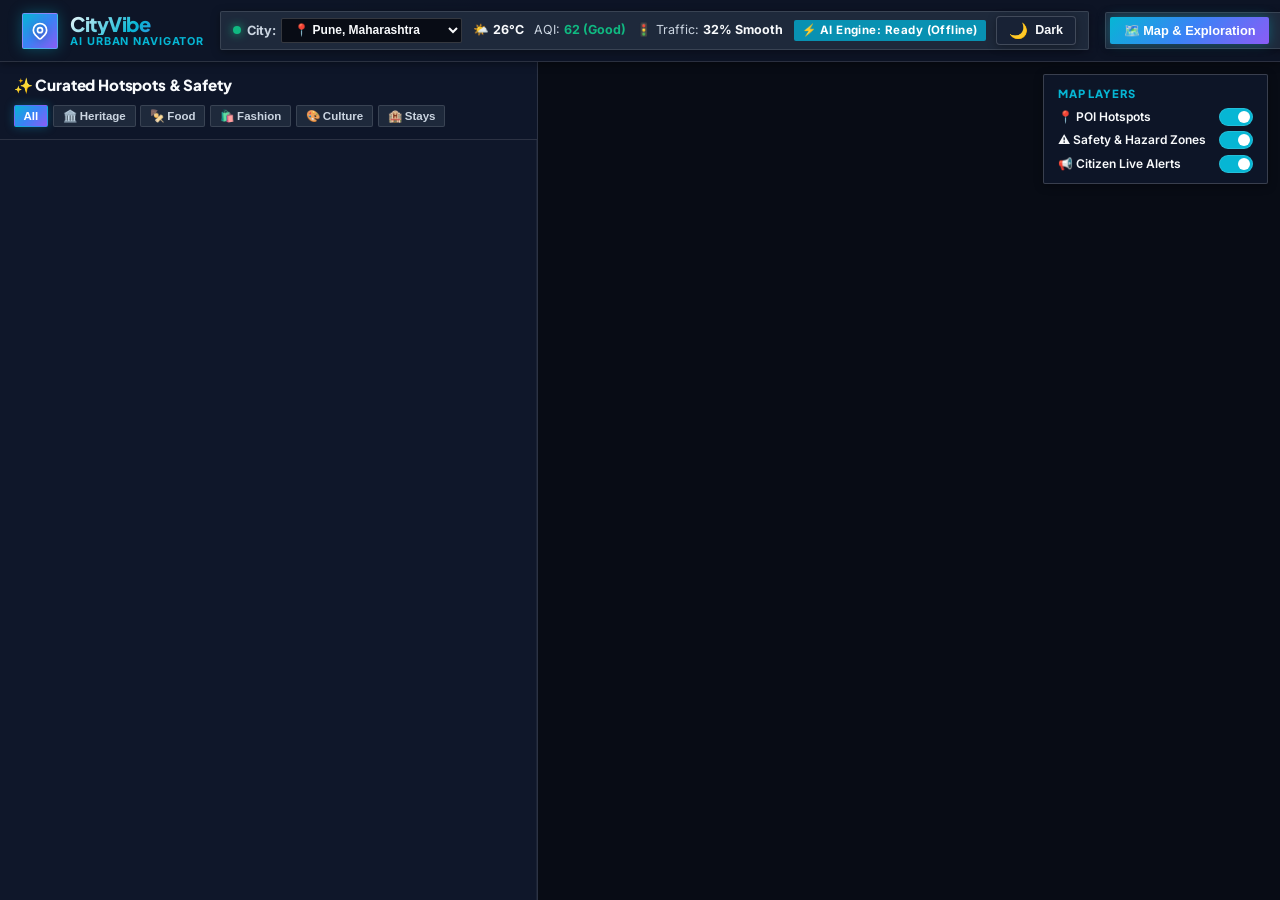
==== commit 3c90fe1c: "updated" ====
--- a/index.html
+++ b/index.html
@@ -14,8 +14,7 @@
   <link rel="stylesheet" href="https://unpkg.com/leaflet@1.9.4/dist/leaflet.css" integrity="sha256-p4NxAoJBhIIN+hmNHrzRCf9tD/miZyoHS5obTRR9BMY=" crossorigin=""/>
   
   <!-- App Style -->
-  <link rel="stylesheet" href="style.css?v=2.2">
-  <link rel="stylesheet" href="/static/style.css?v=2.2">
+  <link rel="stylesheet" href="/style.css?v=2.1">
 </head>
 <body>
 
@@ -193,10 +192,10 @@
 
         <!-- Route Comparison & Map Display Output -->
         <div class="route-display-column">
-          <!-- Live Route Interactive Leaflet Map -->
-          <div class="glass-card" style="padding: 0; overflow: hidden; margin-bottom: 1.5rem; height: 320px; position: relative;">
+          <!-- Live Route Interactive Leaflet Map (Contained & Centered) -->
+          <div class="glass-card" style="padding: 0; overflow: hidden; margin-bottom: 1.25rem; height: 380px; position: relative; border-radius: var(--radius-sm); border: 1px solid var(--border-glass);">
             <div id="routeMap" style="width: 100%; height: 100%; background: var(--bg-primary);"></div>
-            <div style="position: absolute; bottom: 10px; left: 10px; z-index: 500; background: rgba(15, 23, 42, 0.85); backdrop-filter: blur(8px); padding: 4px 10px; border-radius: 6px; font-size: 0.75rem; border: 1px solid var(--border-glass);">
+            <div class="route-map-legend-overlay">
               <span style="color: #10b981; font-weight: 700;">🟢 Safe Boulevard</span> &nbsp;|&nbsp; 
               <span style="color: #f59e0b; font-weight: 700;">🟠 Direct Arterial</span>
             </div>
@@ -410,7 +409,6 @@
 
   <!-- Leaflet & App JS -->
   <script src="https://unpkg.com/leaflet@1.9.4/dist/leaflet.js" integrity="sha256-20nQCchB9co0qIjJZRGuk2/Z9VM+kNiyxNV1lvTlZBo=" crossorigin=""></script>
-  <script src="app.js?v=2.2"></script>
-  <script src="/static/app.js?v=2.2"></script>
+  <script src="/app.js?v=2.1"></script>
 </body>
 </html>
--- a/style.css
+++ b/style.css
@@ -1,16 +1,16 @@
 /* CityVibe Ultra-Premium Modern Design System */
 :root {
   --bg-primary: #080c15;
-  --bg-secondary: #0f1626;
-  --bg-surface: #182235;
-  --bg-surface-hover: #1f2c44;
-  --bg-glass: rgba(24, 34, 53, 0.72);
-  --bg-glass-card: rgba(15, 22, 38, 0.88);
-  --bg-glass-card-hover: rgba(24, 34, 53, 0.95);
+  --bg-secondary: #0f172a;
+  --bg-surface: #1e293b;
+  --bg-surface-hover: #334155;
+  --bg-glass: rgba(15, 23, 42, 0.82);
+  --bg-glass-card: rgba(15, 23, 42, 0.92);
+  --bg-glass-card-hover: rgba(30, 41, 59, 0.95);
 
   --text-primary: #f8fafc;
-  --text-secondary: #94a3b8;
-  --text-muted: #64748b;
+  --text-secondary: #cbd5e1;
+  --text-muted: #94a3b8;
 
   --accent-cyan: #06b6d4;
   --accent-cyan-glow: rgba(6, 182, 212, 0.35);
@@ -24,54 +24,65 @@
 
   --gradient-brand: linear-gradient(135deg, #06b6d4 0%, #3b82f6 50%, #8b5cf6 100%);
   --gradient-brand-glow: linear-gradient(135deg, rgba(6, 182, 212, 0.25) 0%, rgba(59, 130, 246, 0.25) 100%);
-  --gradient-surface: linear-gradient(180deg, rgba(24, 34, 53, 0.8) 0%, rgba(15, 22, 38, 0.95) 100%);
+  --gradient-surface: linear-gradient(180deg, rgba(30, 41, 59, 0.8) 0%, rgba(15, 23, 42, 0.95) 100%);
   --gradient-safe: linear-gradient(135deg, #10b981 0%, #059669 100%);
   --gradient-warn: linear-gradient(135deg, #f59e0b 0%, #d97706 100%);
   --gradient-danger: linear-gradient(135deg, #f43f5e 0%, #e11d48 100%);
 
-  --border-subtle: rgba(255, 255, 255, 0.09);
-  --border-glass: rgba(255, 255, 255, 0.14);
-  --border-focus: rgba(6, 182, 212, 0.65);
-
-  --shadow-sm: 0 2px 10px rgba(0, 0, 0, 0.35);
-  --shadow-md: 0 8px 30px rgba(0, 0, 0, 0.5);
-  --shadow-lg: 0 20px 50px rgba(0, 0, 0, 0.7);
+  --border-subtle: rgba(255, 255, 255, 0.12);
+  --border-glass: rgba(255, 255, 255, 0.18);
+  --border-focus: rgba(6, 182, 212, 0.75);
+
+  --shadow-sm: 0 2px 8px rgba(0, 0, 0, 0.35);
+  --shadow-md: 0 8px 24px rgba(0, 0, 0, 0.5);
+  --shadow-lg: 0 20px 45px rgba(0, 0, 0, 0.65);
   --shadow-glow: 0 0 25px rgba(6, 182, 212, 0.3);
   --shadow-emerald-glow: 0 0 25px rgba(16, 185, 129, 0.3);
 
-  --radius-sm: 8px;
-  --radius-md: 14px;
-  --radius-lg: 22px;
-  --radius-xl: 28px;
-  --radius-full: 9999px;
+  --radius-sm: 2px;
+  --radius-md: 4px;
+  --radius-lg: 4px;
+  --radius-xl: 4px;
+  --radius-full: 4px;
 
   --font-sans: 'Inter', -apple-system, BlinkMacSystemFont, "Segoe UI", Roboto, sans-serif;
   --font-display: 'Plus Jakarta Sans', var(--font-sans);
   --map-tile-filter: brightness(0.65) invert(1) contrast(3) hue-rotate(200deg) saturate(0.35) brightness(0.7);
 }
 
-/* Light Theme Variables */
+/* Light Theme Variables (High Contrast, Professional & Sharp) */
 [data-theme="light"] {
-  --bg-primary: #f1f5f9;
+  --bg-primary: #f8fafc;
   --bg-secondary: #ffffff;
-  --bg-surface: #e2e8f0;
-  --bg-surface-hover: #cbd5e1;
-  --bg-glass: rgba(255, 255, 255, 0.85);
-  --bg-glass-card: rgba(255, 255, 255, 0.94);
-  --bg-glass-card-hover: #ffffff;
+  --bg-surface: #f1f5f9;
+  --bg-surface-hover: #e2e8f0;
+  --bg-glass: rgba(255, 255, 255, 0.92);
+  --bg-glass-card: #ffffff;
+  --bg-glass-card-hover: #f8fafc;
 
   --text-primary: #0f172a;
-  --text-secondary: #475569;
+  --text-secondary: #334155;
   --text-muted: #64748b;
 
-  --border-subtle: rgba(15, 23, 42, 0.08);
-  --border-glass: rgba(15, 23, 42, 0.12);
-  --border-focus: rgba(6, 182, 212, 0.8);
-
+  --accent-cyan: #0284c7;
+  --accent-cyan-glow: rgba(2, 132, 199, 0.25);
+  --accent-blue: #2563eb;
+  --accent-purple: #7c3aed;
+  --accent-emerald: #059669;
+  --accent-emerald-glow: rgba(5, 150, 105, 0.25);
+  --accent-amber: #d97706;
+  --accent-rose: #e11d48;
+  --accent-pink: #db2777;
+
+  --border-subtle: #e2e8f0;
+  --border-glass: #cbd5e1;
+  --border-focus: #0284c7;
+
+  --gradient-brand: linear-gradient(135deg, #0284c7 0%, #2563eb 50%, #7c3aed 100%);
   --gradient-surface: linear-gradient(180deg, #ffffff 0%, #f8fafc 100%);
-  --shadow-sm: 0 2px 8px rgba(15, 23, 42, 0.06);
-  --shadow-md: 0 8px 24px rgba(15, 23, 42, 0.09);
-  --shadow-lg: 0 16px 40px rgba(15, 23, 42, 0.12);
+  --shadow-sm: 0 1px 4px rgba(15, 23, 42, 0.08), 0 1px 2px rgba(15, 23, 42, 0.04);
+  --shadow-md: 0 6px 18px rgba(15, 23, 42, 0.08), 0 2px 4px rgba(15, 23, 42, 0.04);
+  --shadow-lg: 0 14px 32px rgba(15, 23, 42, 0.12);
 
   --map-tile-filter: none;
 }
@@ -85,13 +96,14 @@
 body {
   font-family: var(--font-sans);
   background-color: var(--bg-primary);
-  background-image: 
-    radial-gradient(circle at 15% 15%, rgba(6, 182, 212, 0.07) 0%, transparent 40%),
-    radial-gradient(circle at 85% 85%, rgba(139, 92, 246, 0.07) 0%, transparent 40%);
+  background-image:
+    radial-gradient(circle at 15% 15%, rgba(6, 182, 212, 0.06) 0%, transparent 40%),
+    radial-gradient(circle at 85% 85%, rgba(139, 92, 246, 0.06) 0%, transparent 40%);
   color: var(--text-primary);
   line-height: 1.5;
   overflow-x: hidden;
   min-height: 100vh;
+  -webkit-font-smoothing: antialiased;
 }
 
 /* Custom Scrollbars */
@@ -99,13 +111,16 @@
   width: 7px;
   height: 7px;
 }
+
 ::-webkit-scrollbar-track {
   background: var(--bg-primary);
 }
+
 ::-webkit-scrollbar-thumb {
-  background: rgba(255, 255, 255, 0.15);
+  background: rgba(148, 163, 184, 0.35);
   border-radius: var(--radius-full);
 }
+
 ::-webkit-scrollbar-thumb:hover {
   background: var(--accent-cyan);
 }
@@ -119,10 +134,12 @@
   -webkit-backdrop-filter: blur(20px);
   background: var(--bg-glass);
   border-bottom: 1px solid var(--border-subtle);
-  padding: 0.85rem 1.75rem;
+  padding: 0.65rem 1.4rem;
+  height: 62px;
   display: flex;
   align-items: center;
   justify-content: space-between;
+  gap: 1rem;
   box-shadow: var(--shadow-sm);
   transition: background 0.3s ease, border-color 0.3s ease;
 }
@@ -130,9 +147,10 @@
 .logo-container {
   display: flex;
   align-items: center;
-  gap: 0.85rem;
+  gap: 0.75rem;
   text-decoration: none;
   cursor: pointer;
+  flex-shrink: 0;
   transition: transform 0.2s ease;
 }
 
@@ -141,151 +159,172 @@
 }
 
 .logo-icon {
-  width: 42px;
-  height: 42px;
-  border-radius: var(--radius-md);
+  width: 36px;
+  height: 36px;
+  border-radius: var(--radius-sm);
   background: var(--gradient-brand);
   display: flex;
   align-items: center;
   justify-content: center;
-  box-shadow: 0 0 20px rgba(6, 182, 212, 0.45);
+  box-shadow: 0 0 14px rgba(6, 182, 212, 0.35);
   border: 1px solid rgba(255, 255, 255, 0.2);
 }
 
 .logo-icon svg {
-  width: 24px;
-  height: 24px;
+  width: 20px;
+  height: 20px;
   color: #fff;
-  filter: drop-shadow(0 2px 4px rgba(0,0,0,0.3));
+  filter: drop-shadow(0 2px 4px rgba(0, 0, 0, 0.3));
 }
 
 .logo-text h1 {
   font-family: var(--font-display);
-  font-size: 1.35rem;
+  font-size: 1.25rem;
   font-weight: 800;
-  letter-spacing: -0.03em;
+  letter-spacing: -0.025em;
   background: linear-gradient(135deg, var(--text-primary) 0%, var(--accent-cyan) 50%, var(--accent-purple) 100%);
   -webkit-background-clip: text;
   -webkit-text-fill-color: transparent;
+  line-height: 1.15;
+}
+
+[data-theme="light"] .logo-text h1 {
+  background: linear-gradient(135deg, #0f172a 0%, #0284c7 60%, #7c3aed 100%);
+  -webkit-background-clip: text;
+  -webkit-text-fill-color: transparent;
 }
 
 .logo-text span {
-  font-size: 0.72rem;
+  font-size: 0.68rem;
   color: var(--accent-cyan);
   display: block;
-  margin-top: -3px;
+  margin-top: -2px;
   font-weight: 700;
   text-transform: uppercase;
-  letter-spacing: 0.12em;
+  letter-spacing: 0.08em;
 }
 
 /* Live Weather & Status Pill */
 .city-sensor-bar {
   display: flex;
   align-items: center;
-  gap: 0.85rem;
-  background: var(--bg-glass-card);
-  backdrop-filter: blur(14px);
-  padding: 0.45rem 1.15rem;
-  border-radius: var(--radius-full);
-  border: 1px solid var(--border-glass);
-  font-size: 0.82rem;
+  gap: 0.65rem;
+  background: var(--bg-surface);
+  padding: 0.25rem 0.75rem;
+  border-radius: var(--radius-sm);
+  border: 1px solid var(--border-subtle);
+  font-size: 0.78rem;
   box-shadow: var(--shadow-sm);
-  transition: background 0.3s ease, border-color 0.3s ease;
+  flex-shrink: 0;
 }
 
 .sensor-item {
   display: flex;
   align-items: center;
-  gap: 0.45rem;
+  gap: 0.35rem;
   color: var(--text-secondary);
 }
 
 .sensor-item strong {
   color: var(--text-primary);
-  font-weight: 600;
+  font-weight: 700;
 }
 
 .city-select-dropdown {
-  background: var(--bg-surface);
+  background: var(--bg-primary);
   color: var(--text-primary);
-  border: 1px solid var(--border-subtle);
-  border-radius: var(--radius-full);
-  padding: 0.25rem 0.65rem;
-  font-size: 0.78rem;
+  border: 1px solid var(--border-glass);
+  border-radius: var(--radius-sm);
+  padding: 0.2rem 0.5rem;
+  font-size: 0.75rem;
   font-weight: 700;
   outline: none;
   cursor: pointer;
   transition: all 0.2s ease;
 }
 
-.city-select-dropdown:hover, .city-select-dropdown:focus {
+.city-select-dropdown:hover,
+.city-select-dropdown:focus {
   border-color: var(--accent-cyan);
-  background: var(--bg-surface-hover);
 }
 
 .pulse-indicator {
-  width: 9px;
-  height: 9px;
+  width: 8px;
+  height: 8px;
   border-radius: 50%;
   background-color: var(--accent-emerald);
-  box-shadow: 0 0 12px var(--accent-emerald);
+  box-shadow: 0 0 10px var(--accent-emerald);
   animation: pulse 2.2s infinite;
 }
 
 @keyframes pulse {
-  0% { transform: scale(0.9); opacity: 0.7; }
-  50% { transform: scale(1.35); opacity: 1; filter: drop-shadow(0 0 8px #10b981); }
-  100% { transform: scale(0.9); opacity: 0.7; }
+  0% {
+    transform: scale(0.9);
+    opacity: 0.7;
+  }
+
+  50% {
+    transform: scale(1.35);
+    opacity: 1;
+    filter: drop-shadow(0 0 8px #10b981);
+  }
+
+  100% {
+    transform: scale(0.9);
+    opacity: 0.7;
+  }
 }
 
 .nav-tabs {
   display: flex;
-  gap: 0.4rem;
-  background: var(--bg-glass-card);
-  padding: 0.35rem;
-  border-radius: var(--radius-full);
+  gap: 0.25rem;
+  background: var(--bg-surface);
+  padding: 0.25rem;
+  border-radius: var(--radius-sm);
   border: 1px solid var(--border-subtle);
   box-shadow: var(--shadow-sm);
-  transition: background 0.3s ease, border-color 0.3s ease;
+  flex-shrink: 0;
 }
 
 .nav-btn {
-  padding: 0.55rem 1.15rem;
-  border-radius: var(--radius-full);
+  padding: 0.35rem 0.85rem;
+  border-radius: var(--radius-sm);
   border: none;
   background: transparent;
   color: var(--text-secondary);
-  font-size: 0.86rem;
-  font-weight: 600;
+  font-size: 0.8rem;
+  font-weight: 700;
   cursor: pointer;
   display: flex;
   align-items: center;
-  gap: 0.45rem;
-  transition: all 0.25s cubic-bezier(0.16, 1, 0.3, 1);
+  gap: 0.35rem;
+  transition: all 0.2s cubic-bezier(0.16, 1, 0.3, 1);
 }
 
 .nav-btn:hover {
   color: var(--text-primary);
-  background: rgba(255, 255, 255, 0.07);
+  background: rgba(255, 255, 255, 0.08);
 }
 
 .nav-btn.active {
   background: var(--gradient-brand);
   color: #fff;
-  box-shadow: 0 0 16px rgba(6, 182, 212, 0.4);
+  box-shadow: 0 0 12px rgba(6, 182, 212, 0.35);
 }
 
 /* Main Layout Grid */
 .app-container {
   display: grid;
   grid-template-columns: 1fr;
-  min-height: calc(100vh - 65px);
+  height: calc(100vh - 62px);
+  overflow: hidden;
 }
 
 .tab-pane {
   display: none;
-  animation: fadeIn 0.3s ease-out;
+  height: 100%;
+  overflow-y: auto;
+  animation: fadeIn 0.25s ease-out;
 }
 
 .tab-pane.active {
@@ -293,15 +332,24 @@
 }
 
 @keyframes fadeIn {
-  from { opacity: 0; transform: translateY(6px); }
-  to { opacity: 1; transform: translateY(0); }
-}
-
-/* Tab 1: Interactive Exploration Map Hub */
+  from {
+    opacity: 0;
+    transform: translateY(4px);
+  }
+
+  to {
+    opacity: 1;
+    transform: translateY(0);
+  }
+}
+
+/* Tab 1: 3-Area Balanced Dashboard Layout (42% Sidebar, 58% Map) */
 .map-view-layout {
   display: grid;
-  grid-template-columns: 35% 65%;
-  height: calc(100vh - 65px);
+  grid-template-columns: 42% 58%;
+  height: calc(100vh - 62px);
+  max-height: calc(100vh - 62px);
+  width: 100%;
   overflow: hidden;
 }
 
@@ -311,35 +359,35 @@
   display: flex;
   flex-direction: column;
   height: 100%;
-  overflow-y: auto;
+  min-height: 0;
+  overflow: hidden;
   box-shadow: inset -1px 0 0 rgba(255, 255, 255, 0.05);
 }
 
 .sidebar-header {
-  padding: 1.25rem 1.15rem 1rem 1.15rem;
+  padding: 0.75rem 0.85rem;
   border-bottom: 1px solid var(--border-subtle);
   background: var(--bg-glass);
   backdrop-filter: blur(10px);
-  position: sticky;
-  top: 0;
+  flex-shrink: 0;
   z-index: 20;
 }
 
 .sidebar-header h2 {
   font-family: var(--font-display);
-  font-size: 1.15rem;
+  font-size: 0.95rem;
   font-weight: 800;
   display: flex;
   align-items: center;
-  gap: 0.5rem;
+  gap: 0.4rem;
   letter-spacing: -0.01em;
   color: var(--text-primary);
 }
 
 .filter-group {
   display: flex;
-  gap: 0.4rem;
-  margin-top: 0.85rem;
+  gap: 0.3rem;
+  margin-top: 0.5rem;
   flex-wrap: wrap;
 }
 
@@ -347,67 +395,80 @@
   background: var(--bg-surface);
   border: 1px solid var(--border-subtle);
   color: var(--text-secondary);
-  padding: 0.35rem 0.75rem;
-  border-radius: var(--radius-full);
-  font-size: 0.78rem;
-  font-weight: 600;
+  padding: 0.2rem 0.55rem;
+  border-radius: var(--radius-sm);
+  font-size: 0.72rem;
+  font-weight: 700;
   cursor: pointer;
-  transition: all 0.2s cubic-bezier(0.16, 1, 0.3, 1);
-  box-shadow: 0 1px 3px rgba(0,0,0,0.1);
+  transition: all 0.18s ease;
 }
 
 .filter-chip:hover {
   background: var(--bg-surface-hover);
   color: var(--text-primary);
   border-color: var(--border-focus);
-  transform: translateY(-1px);
 }
 
 .filter-chip.active {
   background: var(--gradient-brand);
   color: #fff;
   border-color: transparent;
-  box-shadow: 0 0 14px rgba(6, 182, 212, 0.35);
+  box-shadow: 0 0 10px rgba(6, 182, 212, 0.35);
 }
 
 .poi-list {
-  padding: 1rem;
+  padding: 0.65rem 0.75rem;
   display: flex;
   flex-direction: column;
-  gap: 1rem;
+  gap: 0.75rem;
+  flex: 1;
+  min-height: 0;
   overflow-y: auto;
-}
-
-/* Beautiful Rich POI Card with Full-Width Visual Hero Image */
+  scrollbar-width: thin;
+  scrollbar-color: var(--border-subtle) transparent;
+}
+
+.poi-list::-webkit-scrollbar {
+  width: 5px;
+}
+
+.poi-list::-webkit-scrollbar-thumb {
+  background: var(--border-subtle);
+  border-radius: var(--radius-sm);
+}
+
+/* Modern Curated Place Card (Equal-Sized, Clean Square Framing) */
 .poi-card {
-  background: var(--gradient-surface);
+  background: var(--bg-glass-card);
   border: 1px solid var(--border-glass);
-  border-radius: var(--radius-lg);
+  border-radius: var(--radius-sm);
   cursor: pointer;
-  transition: all 0.28s cubic-bezier(0.16, 1, 0.3, 1);
+  transition: all 0.22s cubic-bezier(0.16, 1, 0.3, 1);
   position: relative;
   overflow: hidden;
   box-shadow: var(--shadow-sm);
   display: flex;
   flex-direction: column;
+  flex-shrink: 0;
 }
 
 .poi-card:hover {
   border-color: var(--accent-cyan);
-  transform: translateY(-3px);
-  box-shadow: 0 14px 30px rgba(0, 0, 0, 0.35), 0 0 20px var(--accent-cyan-glow);
+  transform: translateY(-2px);
+  box-shadow: 0 6px 18px rgba(0, 0, 0, 0.28), 0 0 0 1px var(--accent-cyan-glow);
 }
 
 .poi-card.selected {
   border-color: var(--accent-cyan);
   background: var(--bg-glass-card-hover);
-  box-shadow: 0 0 24px var(--accent-cyan-glow);
-}
-
+  box-shadow: 0 0 0 2px var(--accent-cyan-glow);
+}
+
+/* Image Wrap with Gradient Cover */
 .poi-card-img-wrap {
   position: relative;
   width: 100%;
-  height: 155px;
+  height: 120px;
   overflow: hidden;
   background: var(--bg-surface);
 }
@@ -416,59 +477,112 @@
   width: 100%;
   height: 100%;
   object-fit: cover;
-  transition: transform 0.35s ease;
+  transition: transform 0.35s cubic-bezier(0.16, 1, 0.3, 1);
 }
 
 .poi-card:hover .poi-card-img {
-  transform: scale(1.06);
+  transform: scale(1.04);
+}
+
+.poi-card-gradient-overlay {
+  position: absolute;
+  inset: 0;
+  background: linear-gradient(180deg, rgba(15, 23, 42, 0.45) 0%, rgba(15, 23, 42, 0.05) 50%, rgba(15, 23, 42, 0.85) 100%);
+  pointer-events: none;
+}
+
+.poi-card-top-tags {
+  position: absolute;
+  top: 6px;
+  left: 6px;
+  right: 6px;
+  display: flex;
+  justify-content: space-between;
+  align-items: center;
+  z-index: 3;
 }
 
 .poi-card-overlay-badge {
-  position: absolute;
-  top: 10px;
-  left: 10px;
-  z-index: 2;
-  box-shadow: 0 2px 8px rgba(0,0,0,0.5);
+  box-shadow: 0 2px 6px rgba(0, 0, 0, 0.4);
 }
 
 .poi-card-overlay-rating {
-  position: absolute;
-  top: 10px;
-  right: 10px;
-  z-index: 2;
-  background: rgba(15, 23, 42, 0.85);
-  backdrop-filter: blur(8px);
+  background: rgba(15, 23, 42, 0.88);
+  backdrop-filter: blur(6px);
   border: 1px solid rgba(245, 158, 11, 0.5);
   color: #fbbf24;
-  padding: 0.2rem 0.6rem;
-  border-radius: var(--radius-full);
-  font-size: 0.8rem;
+  padding: 0.15rem 0.45rem;
+  border-radius: var(--radius-sm);
+  font-size: 0.72rem;
   font-weight: 800;
   display: flex;
   align-items: center;
-  gap: 0.25rem;
-  box-shadow: 0 2px 8px rgba(0,0,0,0.5);
-}
-
+  gap: 0.2rem;
+}
+
+.poi-card-img-bottom-bar {
+  position: absolute;
+  bottom: 6px;
+  left: 6px;
+  right: 6px;
+  display: flex;
+  justify-content: space-between;
+  align-items: center;
+  z-index: 3;
+}
+
+.poi-vibe-pill {
+  background: rgba(139, 92, 246, 0.9);
+  color: #ffffff;
+  font-size: 0.65rem;
+  font-weight: 700;
+  padding: 0.15rem 0.45rem;
+  border-radius: var(--radius-sm);
+}
+
+.poi-safety-indicator {
+  font-size: 0.65rem;
+  font-weight: 700;
+  padding: 0.15rem 0.45rem;
+  border-radius: var(--radius-sm);
+}
+
+.poi-safety-indicator.indicator-safe {
+  background: rgba(16, 185, 129, 0.95);
+  color: #ffffff;
+}
+
+.poi-safety-indicator.indicator-caution {
+  background: rgba(245, 158, 11, 0.95);
+  color: #ffffff;
+}
+
+/* Card Body */
 .poi-card-body {
-  padding: 0.95rem 1.05rem 1.05rem 1.05rem;
+  padding: 0.85rem;
   display: flex;
   flex-direction: column;
-  gap: 0.45rem;
-}
-
-.poi-card-header {
+  gap: 0.35rem;
+}
+
+.poi-header-row {
   display: flex;
   justify-content: space-between;
-  align-items: flex-start;
-  gap: 0.5rem;
+  align-items: baseline;
 }
 
 .poi-title {
-  font-size: 1.02rem;
+  font-family: var(--font-display);
+  font-size: 0.98rem;
   font-weight: 700;
   color: var(--text-primary);
-  line-height: 1.3;
+  line-height: 1.25;
+  letter-spacing: -0.01em;
+  display: -webkit-box;
+  -webkit-line-clamp: 2;
+  -webkit-box-orient: vertical;
+  overflow: hidden;
+  max-height: 2.5em;
 }
 
 .poi-neighborhood-tag {
@@ -478,60 +592,172 @@
   display: flex;
   align-items: center;
   gap: 0.25rem;
+  white-space: nowrap;
+  overflow: hidden;
+  text-overflow: ellipsis;
+}
+
+[data-theme="light"] .poi-neighborhood-tag {
+  color: #0284c7;
+}
+
+.poi-price-tag {
+  color: var(--text-muted);
+  font-weight: 500;
 }
 
 .badge {
   display: inline-flex;
   align-items: center;
   gap: 0.25rem;
-  padding: 0.22rem 0.6rem;
-  border-radius: var(--radius-full);
-  font-size: 0.7rem;
+  padding: 0.2rem 0.5rem;
+  border-radius: var(--radius-sm);
+  font-size: 0.68rem;
   font-weight: 700;
   text-transform: uppercase;
   letter-spacing: 0.04em;
   white-space: nowrap;
 }
 
-.badge-heritage { background: rgba(139, 92, 246, 0.85); color: #ffffff; border: 1px solid rgba(255, 255, 255, 0.2); }
-.badge-food { background: rgba(245, 158, 11, 0.88); color: #ffffff; border: 1px solid rgba(255, 255, 255, 0.2); }
-.badge-fashion { background: rgba(236, 72, 153, 0.88); color: #ffffff; border: 1px solid rgba(255, 255, 255, 0.2); }
-.badge-culture { background: rgba(6, 182, 212, 0.88); color: #ffffff; border: 1px solid rgba(255, 255, 255, 0.2); }
-.badge-hotel { background: rgba(16, 185, 129, 0.88); color: #ffffff; border: 1px solid rgba(255, 255, 255, 0.2); }
-.badge-safety { background: rgba(244, 63, 94, 0.88); color: #ffffff; border: 1px solid rgba(255, 255, 255, 0.2); }
-
-.poi-scores {
-  display: flex;
-  flex-wrap: wrap;
-  gap: 0.5rem;
-  margin-top: 0.35rem;
-  font-size: 0.75rem;
+.badge-heritage {
+  background: #7c3aed;
+  color: #ffffff;
+}
+
+.badge-food {
+  background: #d97706;
+  color: #ffffff;
+}
+
+.badge-fashion {
+  background: #db2777;
+  color: #ffffff;
+}
+
+.badge-culture {
+  background: #0891b2;
+  color: #ffffff;
+}
+
+.badge-hotel {
+  background: #059669;
+  color: #ffffff;
+}
+
+.badge-safety {
+  background: #e11d48;
+  color: #ffffff;
+}
+
+.poi-scores-row {
+  display: grid;
+  grid-template-columns: repeat(3, 1fr);
+  gap: 0.35rem;
+  margin-top: 0.25rem;
+  background: var(--bg-surface);
+  padding: 0.4rem;
+  border-radius: var(--radius-sm);
+  border: 1px solid var(--border-subtle);
+}
+
+.mini-score-box {
+  display: flex;
+  flex-direction: column;
+  align-items: center;
+  text-align: center;
+  gap: 0.1rem;
+}
+
+.mini-score-box .mini-label {
+  font-size: 0.64rem;
+  text-transform: uppercase;
+  color: var(--text-muted);
+  font-weight: 600;
+  letter-spacing: 0.03em;
+}
+
+.mini-score-box .mini-val {
+  font-size: 0.76rem;
+  font-weight: 800;
+}
+
+.text-emerald {
+  color: var(--accent-emerald) !important;
+}
+
+.text-cyan {
+  color: var(--accent-cyan) !important;
+}
+
+.text-amber {
+  color: var(--accent-amber) !important;
+}
+
+[data-theme="light"] .text-emerald {
+  color: #059669 !important;
+}
+
+[data-theme="light"] .text-cyan {
+  color: #0284c7 !important;
+}
+
+[data-theme="light"] .text-amber {
+  color: #d97706 !important;
+}
+
+.poi-desc {
+  font-size: 0.78rem;
   color: var(--text-secondary);
-}
-
-.score-badge {
-  display: flex;
-  align-items: center;
-  gap: 0.35rem;
-  background: var(--bg-surface);
-  padding: 0.25rem 0.55rem;
-  border-radius: var(--radius-sm);
-  border: 1px solid var(--border-subtle);
-}
-
-.score-badge strong {
-  color: var(--text-primary);
-  font-weight: 700;
-}
-
-.poi-desc {
-  font-size: 0.83rem;
-  color: var(--text-secondary);
-  line-height: 1.45;
+  line-height: 1.4;
   display: -webkit-box;
   -webkit-line-clamp: 2;
   -webkit-box-orient: vertical;
   overflow: hidden;
+  max-height: 2.8em;
+  margin-top: 0.1rem;
+}
+
+.poi-card-actions {
+  display: flex;
+  gap: 0.45rem;
+  margin-top: 0.45rem;
+}
+
+.btn-card-details,
+.btn-card-route {
+  flex: 1;
+  padding: 0.45rem 0.65rem;
+  font-size: 0.75rem;
+  font-weight: 700;
+  border-radius: var(--radius-sm);
+  cursor: pointer;
+  transition: all 0.2s cubic-bezier(0.16, 1, 0.3, 1);
+  text-align: center;
+}
+
+.btn-card-details {
+  background: var(--bg-surface);
+  color: var(--text-primary);
+  border: 1px solid var(--border-glass);
+}
+
+.btn-card-details:hover {
+  background: var(--bg-surface-hover);
+  border-color: var(--accent-cyan);
+  color: var(--accent-cyan);
+}
+
+.btn-card-route {
+  background: var(--gradient-brand);
+  color: #ffffff;
+  border: none;
+  box-shadow: 0 2px 8px rgba(6, 182, 212, 0.3);
+}
+
+.btn-card-route:hover {
+  filter: brightness(1.1);
+  transform: translateY(-1px);
+  box-shadow: 0 4px 12px rgba(6, 182, 212, 0.45);
 }
 
 /* Map Container */
@@ -560,42 +786,42 @@
 /* Floating Map Overlay Controls */
 .map-controls-overlay {
   position: absolute;
-  top: 1.25rem;
-  right: 1.25rem;
+  top: 0.75rem;
+  right: 0.75rem;
   z-index: 800;
   display: flex;
   flex-direction: column;
-  gap: 0.65rem;
+  gap: 0.45rem;
 }
 
 .layer-toggle-card {
   background: var(--bg-glass-card);
-  backdrop-filter: blur(18px);
-  padding: 0.95rem 1.15rem;
-  border-radius: var(--radius-lg);
+  backdrop-filter: blur(14px);
+  padding: 0.65rem 0.85rem;
+  border-radius: var(--radius-sm);
   border: 1px solid var(--border-glass);
-  box-shadow: var(--shadow-md);
+  box-shadow: var(--shadow-sm);
   transition: background 0.3s ease, border-color 0.3s ease;
 }
 
 .layer-toggle-title {
   font-family: var(--font-display);
-  font-size: 0.76rem;
+  font-size: 0.7rem;
   font-weight: 800;
   color: var(--accent-cyan);
   text-transform: uppercase;
   letter-spacing: 0.08em;
-  margin-bottom: 0.65rem;
+  margin-bottom: 0.35rem;
 }
 
 .toggle-item {
   display: flex;
   align-items: center;
   justify-content: space-between;
-  gap: 1.25rem;
-  font-size: 0.82rem;
+  gap: 0.85rem;
+  font-size: 0.75rem;
   font-weight: 600;
-  margin-top: 0.5rem;
+  margin-top: 0.35rem;
   cursor: pointer;
   color: var(--text-primary);
   transition: color 0.2s;
@@ -620,7 +846,10 @@
 .toggle-slider {
   position: absolute;
   cursor: pointer;
-  top: 0; left: 0; right: 0; bottom: 0;
+  top: 0;
+  left: 0;
+  right: 0;
+  bottom: 0;
   background-color: var(--bg-surface);
   border-radius: 20px;
   transition: .3s;
@@ -639,11 +868,11 @@
   transition: .3s;
 }
 
-input:checked + .toggle-slider {
+input:checked+.toggle-slider {
   background-color: var(--accent-cyan);
 }
 
-input:checked + .toggle-slider:before {
+input:checked+.toggle-slider:before {
   transform: translateX(16px);
 }
 
@@ -718,16 +947,16 @@
 .section-container {
   max-width: 1200px;
   margin: 0 auto;
-  padding: 2rem 1.5rem;
+  padding: 1.75rem 1.25rem;
 }
 
 .section-title-wrap {
-  margin-bottom: 2rem;
+  margin-bottom: 1.5rem;
 }
 
 .section-title-wrap h2 {
   font-family: var(--font-display);
-  font-size: 2rem;
+  font-size: 1.85rem;
   font-weight: 800;
   letter-spacing: -0.02em;
   background: linear-gradient(135deg, #ffffff 0%, #67e8f9 50%, #a855f7 100%);
@@ -735,50 +964,72 @@
   -webkit-text-fill-color: transparent;
 }
 
+[data-theme="light"] .section-title-wrap h2 {
+  background: linear-gradient(135deg, #0f172a 0%, #0284c7 60%, #7c3aed 100%);
+  -webkit-background-clip: text;
+  -webkit-text-fill-color: transparent;
+}
+
 .section-title-wrap p {
   color: var(--text-secondary);
-  font-size: 0.96rem;
-  margin-top: 0.35rem;
+  font-size: 0.94rem;
+  margin-top: 0.25rem;
+}
+
+[data-theme="light"] .section-title-wrap p {
+  color: #475569;
 }
 
 .routing-grid {
   display: grid;
-  grid-template-columns: 380px 1fr;
-  gap: 1.75rem;
+  grid-template-columns: 48% 52%;
+  gap: 1.5rem;
+  align-items: start;
 }
 
 .glass-card {
   background: var(--bg-glass-card);
   border: 1px solid var(--border-glass);
-  border-radius: var(--radius-xl);
-  padding: 1.75rem;
+  border-radius: var(--radius-sm);
+  padding: 1.5rem;
   backdrop-filter: blur(20px);
-  box-shadow: var(--shadow-md);
+  box-shadow: var(--shadow-sm);
   position: relative;
   transition: background 0.3s ease, border-color 0.3s ease;
+}
+
+[data-theme="light"] .glass-card {
+  background: #ffffff;
+  border-color: #cbd5e1;
+  box-shadow: 0 4px 16px rgba(15, 23, 42, 0.08);
 }
 
 .glass-card::before {
   content: "";
   position: absolute;
-  top: 0; left: 0; right: 0; height: 1px;
+  top: 0;
+  left: 0;
+  right: 0;
+  height: 1px;
   background: linear-gradient(90deg, transparent, rgba(255, 255, 255, 0.18), transparent);
-  border-top-left-radius: var(--radius-xl);
-  border-top-right-radius: var(--radius-xl);
 }
 
 .form-group {
-  margin-bottom: 1.35rem;
+  margin-bottom: 1.15rem;
 }
 
 .form-group label {
   display: block;
-  font-size: 0.78rem;
+  font-size: 0.76rem;
   font-weight: 700;
   color: var(--text-secondary);
-  margin-bottom: 0.45rem;
+  margin-bottom: 0.4rem;
   text-transform: uppercase;
   letter-spacing: 0.06em;
+}
+
+[data-theme="light"] .form-group label {
+  color: #334155;
 }
 
 .form-control {
@@ -830,20 +1081,46 @@
   transform: translateY(0);
 }
 
+.route-map-legend-overlay {
+  position: absolute;
+  bottom: 8px;
+  left: 8px;
+  z-index: 500;
+  background: rgba(15, 23, 42, 0.88);
+  backdrop-filter: blur(8px);
+  padding: 4px 10px;
+  border-radius: var(--radius-sm);
+  font-size: 0.74rem;
+  border: 1px solid var(--border-glass);
+}
+
+[data-theme="light"] .route-map-legend-overlay {
+  background: rgba(255, 255, 255, 0.95);
+  border-color: #cbd5e1;
+  color: #0f172a;
+  box-shadow: 0 2px 8px rgba(15, 23, 42, 0.1);
+}
+
 .route-results-container {
   display: flex;
   flex-direction: column;
-  gap: 1.35rem;
+  gap: 1rem;
 }
 
 .route-card {
   background: rgba(24, 34, 53, 0.7);
   border: 1px solid var(--border-glass);
-  border-radius: var(--radius-lg);
-  padding: 1.4rem;
+  border-radius: var(--radius-sm);
+  padding: 1.15rem;
   backdrop-filter: blur(14px);
-  transition: all 0.28s cubic-bezier(0.16, 1, 0.3, 1);
+  transition: all 0.25s cubic-bezier(0.16, 1, 0.3, 1);
   box-shadow: var(--shadow-sm);
+}
+
+[data-theme="light"] .route-card {
+  background: #ffffff;
+  border-color: #cbd5e1;
+  box-shadow: 0 2px 10px rgba(15, 23, 42, 0.06);
 }
 
 .route-card:hover {
@@ -854,7 +1131,12 @@
 .route-card.safest {
   border-color: rgba(16, 185, 129, 0.5);
   background: linear-gradient(180deg, rgba(16, 185, 129, 0.1) 0%, rgba(15, 22, 38, 0.95) 100%);
-  box-shadow: 0 0 24px rgba(16, 185, 129, 0.2);
+  box-shadow: 0 0 20px rgba(16, 185, 129, 0.18);
+}
+
+[data-theme="light"] .route-card.safest {
+  background: linear-gradient(180deg, #f0fdf4 0%, #ffffff 100%);
+  border-color: #059669;
 }
 
 .route-card.fastest {
@@ -862,21 +1144,31 @@
   background: linear-gradient(180deg, rgba(245, 158, 11, 0.08) 0%, rgba(15, 22, 38, 0.95) 100%);
 }
 
+[data-theme="light"] .route-card.fastest {
+  background: linear-gradient(180deg, #fffbeb 0%, #ffffff 100%);
+  border-color: #d97706;
+}
+
 .route-card-header {
   display: flex;
   justify-content: space-between;
   align-items: center;
-  margin-bottom: 0.75rem;
+  margin-bottom: 0.65rem;
 }
 
 .route-stats-grid {
   display: grid;
   grid-template-columns: repeat(3, 1fr);
-  gap: 0.75rem;
-  margin: 1rem 0;
-  padding: 0.75rem;
+  gap: 0.6rem;
+  margin: 0.75rem 0;
+  padding: 0.65rem;
   background: rgba(0, 0, 0, 0.2);
-  border-radius: var(--radius-md);
+  border-radius: var(--radius-sm);
+}
+
+[data-theme="light"] .route-stats-grid {
+  background: #f1f5f9;
+  border: 1px solid #e2e8f0;
 }
 
 .stat-box {
@@ -885,13 +1177,24 @@
 
 .stat-box span {
   display: block;
-  font-size: 0.7rem;
+  font-size: 0.68rem;
   color: var(--text-muted);
+  font-weight: 600;
+  text-transform: uppercase;
+}
+
+[data-theme="light"] .stat-box span {
+  color: #64748b;
 }
 
 .stat-box strong {
-  font-size: 1.1rem;
+  font-size: 1.05rem;
   color: var(--text-primary);
+  font-weight: 800;
+}
+
+[data-theme="light"] .stat-box strong {
+  color: #0f172a;
 }
 
 /* Tab 3: Best vs. Worst Comparison Matrix */
@@ -910,11 +1213,17 @@
 
 .comparison-table-wrap {
   overflow-x: auto;
-  margin-top: 1.75rem;
-  border-radius: var(--radius-lg);
+  margin-top: 1.5rem;
+  border-radius: var(--radius-sm);
   border: 1px solid var(--border-glass);
   background: rgba(15, 22, 38, 0.6);
   box-shadow: var(--shadow-sm);
+}
+
+[data-theme="light"] .comparison-table-wrap {
+  background: #ffffff;
+  border-color: #cbd5e1;
+  box-shadow: 0 2px 10px rgba(15, 23, 42, 0.06);
 }
 
 .vibe-table {
@@ -923,8 +1232,9 @@
   text-align: left;
 }
 
-.vibe-table th, .vibe-table td {
-  padding: 1.15rem 1.4rem;
+.vibe-table th,
+.vibe-table td {
+  padding: 1rem 1.25rem;
   border-bottom: 1px solid var(--border-subtle);
 }
 
@@ -938,8 +1248,23 @@
   letter-spacing: 0.06em;
 }
 
+[data-theme="light"] .vibe-table th {
+  background: #f1f5f9;
+  color: #334155;
+  border-bottom-color: #cbd5e1;
+}
+
+[data-theme="light"] .vibe-table td {
+  color: #0f172a;
+  border-bottom-color: #e2e8f0;
+}
+
 .vibe-table tr:hover td {
   background: rgba(255, 255, 255, 0.03);
+}
+
+[data-theme="light"] .vibe-table tr:hover td {
+  background: #f8fafc;
 }
 
 .meter-bar {
@@ -952,32 +1277,58 @@
   border: 1px solid rgba(255, 255, 255, 0.05);
 }
 
+[data-theme="light"] .meter-bar {
+  background: #e2e8f0;
+  border-color: #cbd5e1;
+}
+
 .meter-fill {
   height: 100%;
   border-radius: var(--radius-full);
   transition: width 0.8s cubic-bezier(0.16, 1, 0.3, 1);
 }
 
-.fill-emerald { background: var(--gradient-safe); box-shadow: 0 0 10px rgba(16, 185, 129, 0.4); }
-.fill-blue { background: linear-gradient(135deg, #06b6d4 0%, #3b82f6 100%); box-shadow: 0 0 10px rgba(6, 182, 212, 0.4); }
-.fill-amber { background: var(--gradient-warn); box-shadow: 0 0 10px rgba(245, 158, 11, 0.4); }
-.fill-purple { background: linear-gradient(135deg, #8b5cf6 0%, #d946ef 100%); box-shadow: 0 0 10px rgba(139, 92, 246, 0.4); }
+.fill-emerald {
+  background: var(--gradient-safe);
+  box-shadow: 0 0 10px rgba(16, 185, 129, 0.4);
+}
+
+.fill-blue {
+  background: linear-gradient(135deg, #06b6d4 0%, #3b82f6 100%);
+  box-shadow: 0 0 10px rgba(6, 182, 212, 0.4);
+}
+
+.fill-amber {
+  background: var(--gradient-warn);
+  box-shadow: 0 0 10px rgba(245, 158, 11, 0.4);
+}
+
+.fill-purple {
+  background: linear-gradient(135deg, #8b5cf6 0%, #d946ef 100%);
+  box-shadow: 0 0 10px rgba(139, 92, 246, 0.4);
+}
 
 /* Tab 4: Citizen Multimodal Reporting Hub */
 .reports-layout {
   display: grid;
-  grid-template-columns: 440px 1fr;
-  gap: 1.75rem;
+  grid-template-columns: 420px 1fr;
+  gap: 1.5rem;
 }
 
 .report-item-card {
   background: var(--gradient-surface);
   border: 1px solid var(--border-glass);
-  border-radius: var(--radius-lg);
-  padding: 1.25rem;
-  margin-bottom: 1.15rem;
+  border-radius: var(--radius-sm);
+  padding: 1.15rem;
+  margin-bottom: 1rem;
   transition: all 0.25s cubic-bezier(0.16, 1, 0.3, 1);
   box-shadow: var(--shadow-sm);
+}
+
+[data-theme="light"] .report-item-card {
+  background: #ffffff;
+  border-color: #cbd5e1;
+  box-shadow: 0 2px 8px rgba(15, 23, 42, 0.06);
 }
 
 .report-item-card:hover {
@@ -1238,12 +1589,14 @@
     flex-wrap: wrap;
     gap: 0.75rem;
   }
+
   .city-sensor-bar {
     order: 3;
     width: 100%;
     justify-content: space-around;
     overflow-x: auto;
   }
+
   .map-view-layout {
     grid-template-columns: 360px 1fr;
   }
@@ -1253,32 +1606,38 @@
   .header {
     padding: 0.75rem 1rem;
   }
+
   .nav-tabs {
     overflow-x: auto;
     max-width: 100%;
     scrollbar-width: none;
   }
+
   .nav-tabs::-webkit-scrollbar {
     display: none;
   }
+
   .nav-btn {
     padding: 0.45rem 0.85rem;
     font-size: 0.8rem;
     white-space: nowrap;
   }
-  
+
   /* Mobile Map & Collapsible Sidebar */
   .mobile-sidebar-toggle {
     display: flex;
   }
+
   .sidebar-close-btn {
     display: flex;
   }
+
   .map-view-layout {
     grid-template-columns: 1fr;
     position: relative;
     height: calc(100vh - 120px);
   }
+
   .sidebar-panel {
     position: absolute;
     top: 0;
@@ -1291,20 +1650,26 @@
     transition: transform 0.3s cubic-bezier(0.16, 1, 0.3, 1);
     box-shadow: 10px 0 40px rgba(0, 0, 0, 0.6);
   }
+
   .sidebar-panel.mobile-open {
     transform: translateX(0);
   }
+
   .map-wrapper {
     height: 100%;
   }
 
   /* Grid Stackings */
-  .routing-grid, .reports-layout, .compare-selectors {
+  .routing-grid,
+  .reports-layout,
+  .compare-selectors {
     grid-template-columns: 1fr !important;
   }
+
   .chat-box-container {
     height: 480px;
   }
+
   .city-sensor-bar {
     font-size: 0.75rem;
     padding: 0.35rem 0.75rem;
@@ -1316,15 +1681,18 @@
   .logo-text h1 {
     font-size: 1.15rem;
   }
+
   .sensor-item strong {
     font-size: 0.75rem;
   }
+
   .poi-thumb-img {
     width: 64px;
     height: 64px;
   }
+
   .modal-content {
     margin: 0.5rem;
     max-height: 92vh;
   }
-}
+}
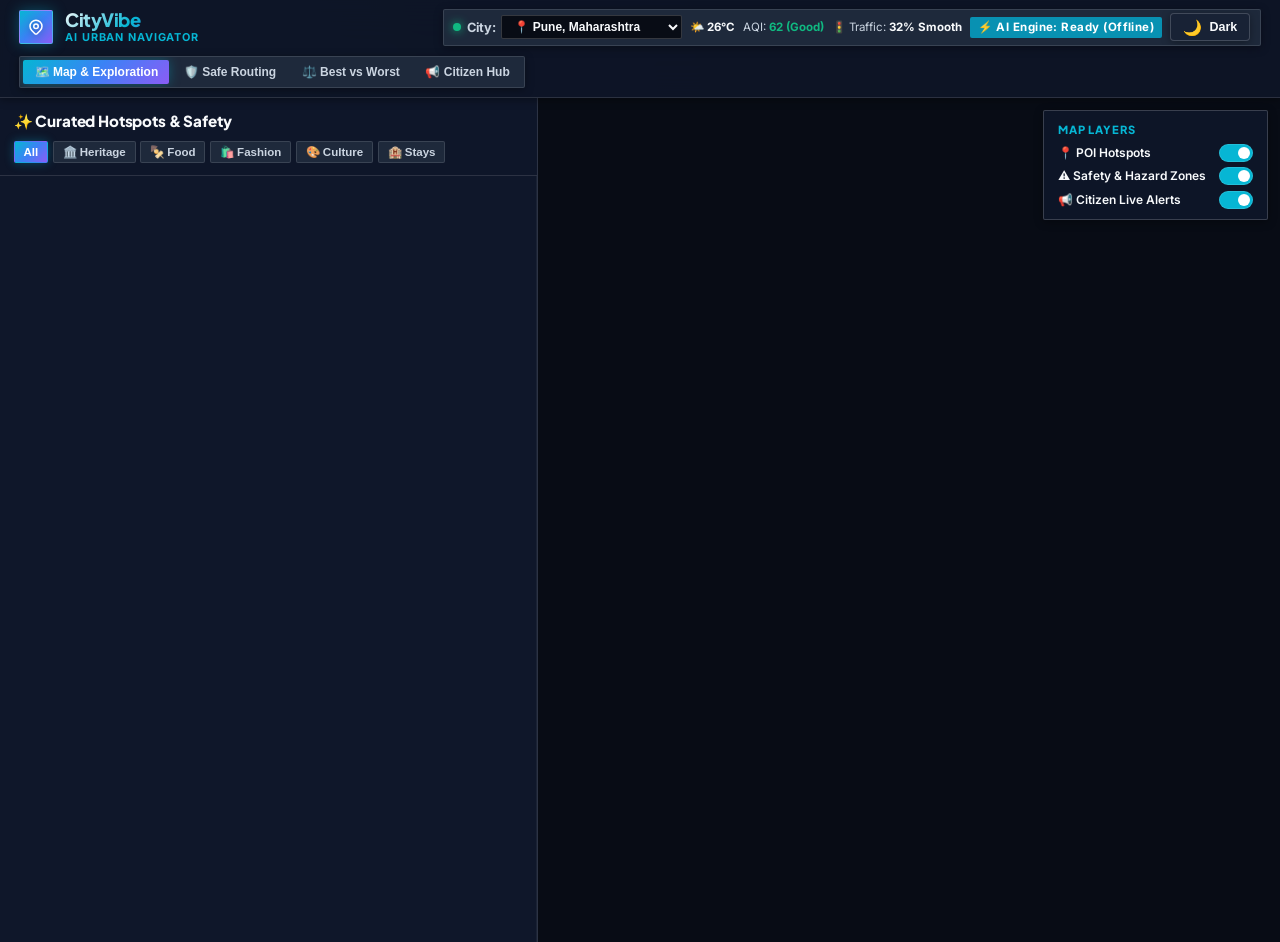
==== commit 35f2031f: "fix(prod): resolve Vercel deployment UI regressions, missing images, and map tile rendering" ====
--- a/index.html
+++ b/index.html
@@ -10,11 +10,13 @@
   <link rel="preconnect" href="https://fonts.gstatic.com" crossorigin>
   <link href="https://fonts.googleapis.com/css2?family=Inter:wght@300;400;500;600;700;800&family=Plus+Jakarta+Sans:wght@600;700;800&display=swap" rel="stylesheet">
   
+  <meta name="referrer" content="no-referrer">
+  
   <!-- Leaflet Map CSS -->
   <link rel="stylesheet" href="https://unpkg.com/leaflet@1.9.4/dist/leaflet.css" integrity="sha256-p4NxAoJBhIIN+hmNHrzRCf9tD/miZyoHS5obTRR9BMY=" crossorigin=""/>
   
   <!-- App Style -->
-  <link rel="stylesheet" href="/style.css?v=2.1">
+  <link rel="stylesheet" href="/style.css?v=3.3">
 </head>
 <body>
 
@@ -327,7 +329,7 @@
   <div class="modal-backdrop" id="poiModalBackdrop" onclick="closePoiModal(event)">
     <div class="modal-content" onclick="event.stopPropagation()">
       <button class="close-btn" onclick="closePoiModal()">✕</button>
-      <img id="modalPoiImage" class="modal-image" src="" alt="Landmark Image">
+      <img id="modalPoiImage" class="modal-image" src="" alt="Landmark Image" referrerpolicy="no-referrer">
       <div class="modal-body">
         <div style="display: flex; justify-content: space-between; align-items: flex-start;">
           <div>
@@ -409,6 +411,6 @@
 
   <!-- Leaflet & App JS -->
   <script src="https://unpkg.com/leaflet@1.9.4/dist/leaflet.js" integrity="sha256-20nQCchB9co0qIjJZRGuk2/Z9VM+kNiyxNV1lvTlZBo=" crossorigin=""></script>
-  <script src="/app.js?v=2.1"></script>
+  <script src="/app.js?v=3.3"></script>
 </body>
 </html>
--- a/style.css
+++ b/style.css
@@ -134,14 +134,18 @@
   -webkit-backdrop-filter: blur(20px);
   background: var(--bg-glass);
   border-bottom: 1px solid var(--border-subtle);
-  padding: 0.65rem 1.4rem;
-  height: 62px;
+  padding: 0.55rem 1.2rem;
+  height: auto;
+  min-height: 56px;
   display: flex;
   align-items: center;
   justify-content: space-between;
-  gap: 1rem;
+  gap: 0.65rem;
   box-shadow: var(--shadow-sm);
   transition: background 0.3s ease, border-color 0.3s ease;
+  flex-wrap: wrap;
+  overflow: hidden;
+  max-width: 100vw;
 }
 
 .logo-container {
@@ -159,8 +163,8 @@
 }
 
 .logo-icon {
-  width: 36px;
-  height: 36px;
+  width: 34px;
+  height: 34px;
   border-radius: var(--radius-sm);
   background: var(--gradient-brand);
   display: flex;
@@ -168,18 +172,19 @@
   justify-content: center;
   box-shadow: 0 0 14px rgba(6, 182, 212, 0.35);
   border: 1px solid rgba(255, 255, 255, 0.2);
+  flex-shrink: 0;
 }
 
 .logo-icon svg {
-  width: 20px;
-  height: 20px;
+  width: 18px;
+  height: 18px;
   color: #fff;
   filter: drop-shadow(0 2px 4px rgba(0, 0, 0, 0.3));
 }
 
 .logo-text h1 {
   font-family: var(--font-display);
-  font-size: 1.25rem;
+  font-size: 1.15rem;
   font-weight: 800;
   letter-spacing: -0.025em;
   background: linear-gradient(135deg, var(--text-primary) 0%, var(--accent-cyan) 50%, var(--accent-purple) 100%);
@@ -208,14 +213,16 @@
 .city-sensor-bar {
   display: flex;
   align-items: center;
-  gap: 0.65rem;
+  gap: 0.5rem;
   background: var(--bg-surface);
-  padding: 0.25rem 0.75rem;
+  padding: 0.2rem 0.6rem;
   border-radius: var(--radius-sm);
   border: 1px solid var(--border-subtle);
-  font-size: 0.78rem;
+  font-size: 0.72rem;
   box-shadow: var(--shadow-sm);
-  flex-shrink: 0;
+  flex-shrink: 1;
+  min-width: 0;
+  overflow: hidden;
 }
 
 .sensor-item {
@@ -277,27 +284,36 @@
 
 .nav-tabs {
   display: flex;
-  gap: 0.25rem;
+  gap: 0.2rem;
   background: var(--bg-surface);
-  padding: 0.25rem;
+  padding: 0.2rem;
   border-radius: var(--radius-sm);
   border: 1px solid var(--border-subtle);
   box-shadow: var(--shadow-sm);
-  flex-shrink: 0;
+  flex-shrink: 1;
+  min-width: 0;
+  overflow-x: auto;
+  scrollbar-width: none;
+}
+
+.nav-tabs::-webkit-scrollbar {
+  display: none;
 }
 
 .nav-btn {
-  padding: 0.35rem 0.85rem;
+  padding: 0.3rem 0.7rem;
   border-radius: var(--radius-sm);
   border: none;
   background: transparent;
   color: var(--text-secondary);
-  font-size: 0.8rem;
+  font-size: 0.75rem;
   font-weight: 700;
   cursor: pointer;
   display: flex;
   align-items: center;
-  gap: 0.35rem;
+  gap: 0.3rem;
+  white-space: nowrap;
+  flex-shrink: 0;
   transition: all 0.2s cubic-bezier(0.16, 1, 0.3, 1);
 }
 
@@ -316,7 +332,7 @@
 .app-container {
   display: grid;
   grid-template-columns: 1fr;
-  height: calc(100vh - 62px);
+  height: calc(100vh - 56px);
   overflow: hidden;
 }
 
@@ -343,12 +359,12 @@
   }
 }
 
-/* Tab 1: 3-Area Balanced Dashboard Layout (42% Sidebar, 58% Map) */
+/* Tab 1: Single-Column Hotspot Cards (45% Sidebar) + Map (55%) */
 .map-view-layout {
   display: grid;
-  grid-template-columns: 42% 58%;
-  height: calc(100vh - 62px);
-  max-height: calc(100vh - 62px);
+  grid-template-columns: 45% 55%;
+  height: calc(100vh - 56px);
+  max-height: calc(100vh - 56px);
   width: 100%;
   overflow: hidden;
 }
@@ -417,10 +433,10 @@
 }
 
 .poi-list {
-  padding: 0.65rem 0.75rem;
+  padding: 0.75rem 0.85rem;
   display: flex;
   flex-direction: column;
-  gap: 0.75rem;
+  gap: 1rem;
   flex: 1;
   min-height: 0;
   overflow-y: auto;
@@ -437,16 +453,16 @@
   border-radius: var(--radius-sm);
 }
 
-/* Modern Curated Place Card (Equal-Sized, Clean Square Framing) */
+/* Modern Curated Place Card — Full-Width Single Column with Large Image */
 .poi-card {
   background: var(--bg-glass-card);
   border: 1px solid var(--border-glass);
-  border-radius: var(--radius-sm);
+  border-radius: var(--radius-lg);
   cursor: pointer;
   transition: all 0.22s cubic-bezier(0.16, 1, 0.3, 1);
   position: relative;
   overflow: hidden;
-  box-shadow: var(--shadow-sm);
+  box-shadow: var(--shadow-md);
   display: flex;
   flex-direction: column;
   flex-shrink: 0;
@@ -464,11 +480,11 @@
   box-shadow: 0 0 0 2px var(--accent-cyan-glow);
 }
 
-/* Image Wrap with Gradient Cover */
+/* Image Wrap with Gradient Cover — Large Prominent Cover Photo */
 .poi-card-img-wrap {
   position: relative;
   width: 100%;
-  height: 120px;
+  height: 170px;
   overflow: hidden;
   background: var(--bg-surface);
 }
@@ -493,9 +509,9 @@
 
 .poi-card-top-tags {
   position: absolute;
-  top: 6px;
-  left: 6px;
-  right: 6px;
+  top: 10px;
+  left: 10px;
+  right: 10px;
   display: flex;
   justify-content: space-between;
   align-items: center;
@@ -511,20 +527,20 @@
   backdrop-filter: blur(6px);
   border: 1px solid rgba(245, 158, 11, 0.5);
   color: #fbbf24;
-  padding: 0.15rem 0.45rem;
+  padding: 0.25rem 0.6rem;
   border-radius: var(--radius-sm);
-  font-size: 0.72rem;
+  font-size: 0.82rem;
   font-weight: 800;
   display: flex;
   align-items: center;
-  gap: 0.2rem;
+  gap: 0.25rem;
 }
 
 .poi-card-img-bottom-bar {
   position: absolute;
-  bottom: 6px;
-  left: 6px;
-  right: 6px;
+  bottom: 10px;
+  left: 10px;
+  right: 10px;
   display: flex;
   justify-content: space-between;
   align-items: center;
@@ -534,16 +550,16 @@
 .poi-vibe-pill {
   background: rgba(139, 92, 246, 0.9);
   color: #ffffff;
-  font-size: 0.65rem;
+  font-size: 0.75rem;
   font-weight: 700;
-  padding: 0.15rem 0.45rem;
+  padding: 0.25rem 0.6rem;
   border-radius: var(--radius-sm);
 }
 
 .poi-safety-indicator {
-  font-size: 0.65rem;
+  font-size: 0.75rem;
   font-weight: 700;
-  padding: 0.15rem 0.45rem;
+  padding: 0.25rem 0.6rem;
   border-radius: var(--radius-sm);
 }
 
@@ -557,9 +573,9 @@
   color: #ffffff;
 }
 
-/* Card Body */
+/* Card Body — Spacious Readable Layout */
 .poi-card-body {
-  padding: 0.85rem;
+  padding: 0.85rem 1rem;
   display: flex;
   flex-direction: column;
   gap: 0.35rem;
@@ -573,7 +589,7 @@
 
 .poi-title {
   font-family: var(--font-display);
-  font-size: 0.98rem;
+  font-size: 1.05rem;
   font-weight: 700;
   color: var(--text-primary);
   line-height: 1.25;
@@ -587,14 +603,12 @@
 
 .poi-neighborhood-tag {
   color: var(--accent-cyan);
-  font-size: 0.76rem;
+  font-size: 0.82rem;
   font-weight: 600;
   display: flex;
   align-items: center;
   gap: 0.25rem;
-  white-space: nowrap;
-  overflow: hidden;
-  text-overflow: ellipsis;
+  flex-wrap: wrap;
 }
 
 [data-theme="light"] .poi-neighborhood-tag {
@@ -610,9 +624,9 @@
   display: inline-flex;
   align-items: center;
   gap: 0.25rem;
-  padding: 0.2rem 0.5rem;
+  padding: 0.25rem 0.6rem;
   border-radius: var(--radius-sm);
-  font-size: 0.68rem;
+  font-size: 0.76rem;
   font-weight: 700;
   text-transform: uppercase;
   letter-spacing: 0.04em;
@@ -653,9 +667,9 @@
   display: grid;
   grid-template-columns: repeat(3, 1fr);
   gap: 0.35rem;
-  margin-top: 0.25rem;
+  margin-top: 0.35rem;
   background: var(--bg-surface);
-  padding: 0.4rem;
+  padding: 0.5rem 0.4rem;
   border-radius: var(--radius-sm);
   border: 1px solid var(--border-subtle);
 }
@@ -669,7 +683,7 @@
 }
 
 .mini-score-box .mini-label {
-  font-size: 0.64rem;
+  font-size: 0.72rem;
   text-transform: uppercase;
   color: var(--text-muted);
   font-weight: 600;
@@ -677,7 +691,7 @@
 }
 
 .mini-score-box .mini-val {
-  font-size: 0.76rem;
+  font-size: 0.85rem;
   font-weight: 800;
 }
 
@@ -706,28 +720,28 @@
 }
 
 .poi-desc {
-  font-size: 0.78rem;
+  font-size: 0.84rem;
   color: var(--text-secondary);
-  line-height: 1.4;
+  line-height: 1.45;
   display: -webkit-box;
   -webkit-line-clamp: 2;
   -webkit-box-orient: vertical;
   overflow: hidden;
-  max-height: 2.8em;
-  margin-top: 0.1rem;
+  max-height: 2.9em;
+  margin-top: 0.15rem;
 }
 
 .poi-card-actions {
   display: flex;
-  gap: 0.45rem;
-  margin-top: 0.45rem;
+  gap: 0.5rem;
+  margin-top: 0.5rem;
 }
 
 .btn-card-details,
 .btn-card-route {
   flex: 1;
-  padding: 0.45rem 0.65rem;
-  font-size: 0.75rem;
+  padding: 0.5rem 0.6rem;
+  font-size: 0.82rem;
   font-weight: 700;
   border-radius: var(--radius-sm);
   cursor: pointer;
@@ -1584,33 +1598,182 @@
   cursor: pointer;
 }
 
+/* ============================================================
+   RESPONSIVE DESIGN SYSTEM
+   Breakpoints: Desktop ≥1366 | Tablet 768–1100 | Mobile ≤767
+   ============================================================ */
+
+/* --- Large Desktop (≥1366px) — Baseline Enhancements --- */
+@media (min-width: 1366px) {
+  .header {
+    padding: 0.6rem 1.8rem;
+    min-height: 58px;
+    gap: 0.85rem;
+  }
+
+  .logo-icon {
+    width: 38px;
+    height: 38px;
+  }
+
+  .logo-icon svg {
+    width: 20px;
+    height: 20px;
+  }
+
+  .logo-text h1 {
+    font-size: 1.3rem;
+  }
+
+  .logo-text span {
+    font-size: 0.7rem;
+  }
+
+  .nav-btn {
+    padding: 0.35rem 0.9rem;
+    font-size: 0.8rem;
+  }
+
+  .city-sensor-bar {
+    font-size: 0.78rem;
+    padding: 0.25rem 0.75rem;
+  }
+
+  .app-container {
+    height: calc(100vh - 58px);
+  }
+
+  .map-view-layout {
+    grid-template-columns: 45% 55%;
+    height: calc(100vh - 58px);
+    max-height: calc(100vh - 58px);
+  }
+}
+
+/* --- Tablet Landscape & Small Desktop (1100px - 1365px) --- */
+@media (max-width: 1365px) and (min-width: 1101px) {
+  .map-view-layout {
+    grid-template-columns: 42% 58%;
+  }
+}
+
+/* --- Tablet (768px - 1100px) --- */
 @media (max-width: 1100px) {
   .header {
     flex-wrap: wrap;
-    gap: 0.75rem;
+    min-height: 50px;
+    padding: 0.5rem 0.85rem;
+    gap: 0.4rem;
+  }
+
+  .logo-container {
+    order: 1;
   }
 
   .city-sensor-bar {
     order: 3;
     width: 100%;
-    justify-content: space-around;
+    justify-content: space-between;
     overflow-x: auto;
-  }
-
+    scrollbar-width: none;
+    padding: 0.3rem 0.5rem;
+    font-size: 0.72rem;
+    gap: 0.4rem;
+  }
+
+  .city-sensor-bar::-webkit-scrollbar {
+    display: none;
+  }
+
+  .nav-tabs {
+    order: 2;
+    flex-shrink: 1;
+    min-width: 0;
+  }
+
+  .nav-btn {
+    padding: 0.3rem 0.65rem;
+    font-size: 0.74rem;
+    white-space: nowrap;
+  }
+
+  .theme-toggle-btn .theme-label {
+    display: none;
+  }
+
+  /* Tab 1: Sidebar with single-col cards + map */
   .map-view-layout {
+    grid-template-columns: 40% 60%;
+    height: calc(100vh - 100px);
+    max-height: calc(100vh - 100px);
+  }
+
+  .app-container {
+    height: auto;
+    overflow: visible;
+  }
+
+  /* Tab 2: Routing — 2-column */
+  .routing-grid {
+    grid-template-columns: 1fr 1fr;
+    gap: 1rem;
+  }
+
+  /* Tab 3: Comparison — keep 2-column selectors */
+  .compare-selectors {
+    grid-template-columns: 1fr 1fr auto;
+    gap: 0.75rem;
+  }
+
+  /* Tab 4: Reports — proportional */
+  .reports-layout {
     grid-template-columns: 360px 1fr;
-  }
-}
-
+    gap: 1rem;
+  }
+
+  .section-container {
+    padding: 1rem 0.85rem;
+  }
+
+  .section-title-wrap h2 {
+    font-size: 1.4rem;
+  }
+}
+
+/* --- Tablet Portrait (768px - 860px) — stack sidebars --- */
 @media (max-width: 860px) {
   .header {
-    padding: 0.75rem 1rem;
-  }
-
+    padding: 0.5rem 0.75rem;
+    gap: 0.35rem;
+  }
+
+  .logo-icon {
+    width: 30px;
+    height: 30px;
+  }
+
+  .logo-icon svg {
+    width: 16px;
+    height: 16px;
+  }
+
+  .logo-text h1 {
+    font-size: 1.05rem;
+  }
+
+  .logo-text span {
+    font-size: 0.58rem;
+  }
+
+  /* Nav tabs — horizontally scrollable */
   .nav-tabs {
+    order: 4;
+    width: 100%;
     overflow-x: auto;
-    max-width: 100%;
     scrollbar-width: none;
+    -webkit-overflow-scrolling: touch;
+    justify-content: flex-start;
+    flex-wrap: nowrap;
   }
 
   .nav-tabs::-webkit-scrollbar {
@@ -1618,12 +1781,13 @@
   }
 
   .nav-btn {
-    padding: 0.45rem 0.85rem;
-    font-size: 0.8rem;
+    padding: 0.4rem 0.75rem;
+    font-size: 0.76rem;
     white-space: nowrap;
-  }
-
-  /* Mobile Map & Collapsible Sidebar */
+    flex-shrink: 0;
+  }
+
+  /* Tab 1: Mobile Collapsible Sidebar over Map */
   .mobile-sidebar-toggle {
     display: flex;
   }
@@ -1636,6 +1800,7 @@
     grid-template-columns: 1fr;
     position: relative;
     height: calc(100vh - 120px);
+    max-height: calc(100vh - 120px);
   }
 
   .sidebar-panel {
@@ -1643,8 +1808,8 @@
     top: 0;
     left: 0;
     bottom: 0;
-    width: 360px;
-    max-width: 88vw;
+    width: 400px;
+    max-width: 92vw;
     z-index: 1000;
     transform: translateX(-105%);
     transition: transform 0.3s cubic-bezier(0.16, 1, 0.3, 1);
@@ -1655,44 +1820,452 @@
     transform: translateX(0);
   }
 
+  /* Single column cards in mobile sidebar */
+  .poi-list {
+    gap: 0.85rem;
+  }
+
   .map-wrapper {
     height: 100%;
-  }
-
-  /* Grid Stackings */
-  .routing-grid,
-  .reports-layout,
+    min-height: 350px;
+  }
+
+  /* Tab 2: Routing — stack vertically */
+  .routing-grid {
+    grid-template-columns: 1fr !important;
+    gap: 1rem;
+  }
+
+  .routing-grid .glass-card {
+    max-width: 100%;
+  }
+
+  /* Route map contained height */
+  .route-display-column .glass-card {
+    height: 320px !important;
+  }
+
+  /* Tab 3: Comparison — stack selectors */
   .compare-selectors {
     grid-template-columns: 1fr !important;
-  }
-
+    gap: 0.75rem;
+  }
+
+  .compare-selectors .btn-primary {
+    width: 100%;
+  }
+
+  /* Comparison table horizontal scroll */
+  .comparison-table-wrap {
+    overflow-x: auto;
+    -webkit-overflow-scrolling: touch;
+  }
+
+  .vibe-table {
+    min-width: 600px;
+  }
+
+  /* Tab 4: Reports — stack vertically */
+  .reports-layout {
+    grid-template-columns: 1fr !important;
+  }
+
+  /* Chat / AI concierge adjustments */
   .chat-box-container {
-    height: 480px;
-  }
-
+    height: 420px;
+  }
+
+  /* Section container adjustments */
+  .section-container {
+    padding: 1rem 0.85rem;
+  }
+
+  .section-title-wrap h2 {
+    font-size: 1.35rem;
+  }
+
+  .section-title-wrap p {
+    font-size: 0.85rem;
+  }
+
+  /* Modal on tablet */
+  .modal-content {
+    max-width: 90vw;
+    margin: 1rem;
+  }
+}
+
+/* --- Mobile (≤480px) — Full mobile optimization --- */
+@media (max-width: 480px) {
+  .header {
+    padding: 0.5rem 0.65rem;
+    gap: 0.35rem;
+  }
+
+  .logo-container {
+    gap: 0.5rem;
+  }
+
+  .logo-icon {
+    width: 30px;
+    height: 30px;
+  }
+
+  .logo-icon svg {
+    width: 16px;
+    height: 16px;
+  }
+
+  .logo-text h1 {
+    font-size: 1.05rem;
+  }
+
+  .logo-text span {
+    font-size: 0.58rem;
+    letter-spacing: 0.04em;
+  }
+
+  /* Sensor bar compact on mobile */
   .city-sensor-bar {
-    font-size: 0.75rem;
-    padding: 0.35rem 0.75rem;
-    gap: 0.6rem;
-  }
+    font-size: 0.7rem;
+    padding: 0.3rem 0.5rem;
+    gap: 0.35rem;
+    flex-wrap: wrap;
+    justify-content: center;
+  }
+
+  .sensor-item {
+    font-size: 0.7rem;
+    gap: 0.2rem;
+  }
+
+  .sensor-item strong {
+    font-size: 0.72rem;
+  }
+
+  .city-select-dropdown {
+    font-size: 0.7rem;
+    padding: 0.15rem 0.35rem;
+  }
+
+  /* AI Status pill compact */
+  #aiStatusPill {
+    font-size: 0.65rem !important;
+    padding: 1px 6px !important;
+  }
+
+  /* Theme toggle compact */
+  .theme-toggle-btn {
+    padding: 0.25rem 0.5rem;
+    font-size: 0.72rem;
+    gap: 0.3rem;
+  }
+
+  .theme-toggle-btn .theme-label {
+    display: none;
+  }
+
+  .theme-icon {
+    font-size: 0.85rem;
+  }
+
+  /* Nav tabs — horizontally scrollable, full width */
+  .nav-tabs {
+    order: 4;
+    width: 100%;
+    padding: 0.2rem;
+    gap: 0.15rem;
+  }
+
+  .nav-btn {
+    padding: 0.4rem 0.65rem;
+    font-size: 0.72rem;
+    gap: 0.2rem;
+  }
+
+  /* Map layout on mobile */
+  .map-view-layout {
+    height: calc(100vh - 150px);
+    max-height: calc(100vh - 150px);
+  }
+
+  .sidebar-panel {
+    width: 100%;
+    max-width: 100vw;
+  }
+
+  /* Mobile toggle button */
+  .mobile-sidebar-toggle {
+    top: 10px;
+    left: 10px;
+    padding: 0.5rem 0.85rem;
+    font-size: 0.78rem;
+  }
+
+  /* POI cards on mobile — compact images */
+  .poi-card-img-wrap {
+    height: 140px;
+  }
+
+  .poi-card-body {
+    padding: 0.65rem;
+    gap: 0.25rem;
+  }
+
+  .poi-title {
+    font-size: 0.88rem;
+  }
+
+  .poi-neighborhood-tag {
+    font-size: 0.7rem;
+  }
+
+  .poi-desc {
+    font-size: 0.72rem;
+  }
+
+  .poi-scores-row {
+    gap: 0.25rem;
+    padding: 0.3rem;
+  }
+
+  .mini-score-box .mini-label {
+    font-size: 0.58rem;
+  }
+
+  .mini-score-box .mini-val {
+    font-size: 0.7rem;
+  }
+
+  .poi-card-actions {
+    gap: 0.35rem;
+    margin-top: 0.35rem;
+  }
+
+  .btn-card-details,
+  .btn-card-route {
+    padding: 0.4rem 0.5rem;
+    font-size: 0.7rem;
+  }
+
+  /* Section containers */
+  .section-container {
+    padding: 0.85rem 0.65rem;
+  }
+
+  .section-title-wrap h2 {
+    font-size: 1.15rem;
+  }
+
+  .section-title-wrap p {
+    font-size: 0.8rem;
+  }
+
+  /* Glass card on mobile */
+  .glass-card {
+    padding: 1rem;
+  }
+
+  .glass-card h3 {
+    font-size: 0.95rem !important;
+  }
+
+  /* Form controls on mobile */
+  .form-control {
+    padding: 0.7rem 0.85rem;
+    font-size: 0.85rem;
+  }
+
+  .form-group label {
+    font-size: 0.7rem;
+  }
+
+  .btn-primary {
+    padding: 0.8rem 1rem;
+    font-size: 0.88rem;
+  }
+
+  /* Route map on mobile */
+  .route-display-column .glass-card {
+    height: 280px !important;
+  }
+
+  /* Route cards */
+  .route-card {
+    padding: 0.85rem;
+  }
+
+  .route-card-header h3 {
+    font-size: 0.95rem !important;
+  }
+
+  .route-stats-grid {
+    grid-template-columns: repeat(3, 1fr);
+    gap: 0.4rem;
+    padding: 0.5rem;
+  }
+
+  .stat-box span {
+    font-size: 0.62rem;
+  }
+
+  .stat-box strong {
+    font-size: 0.88rem;
+  }
+
+  /* Comparison table on mobile */
+  .vibe-table th,
+  .vibe-table td {
+    padding: 0.65rem 0.75rem;
+    font-size: 0.78rem;
+  }
+
+  /* Reports cards */
+  .report-item-card {
+    padding: 0.85rem;
+  }
+
+  /* Filter chips on mobile */
+  .filter-group {
+    gap: 0.25rem;
+  }
+
+  .filter-chip {
+    padding: 0.18rem 0.45rem;
+    font-size: 0.68rem;
+  }
+
+  /* Modals on mobile */
+  .modal-backdrop {
+    padding: 0.5rem;
+  }
+
+  .modal-content {
+    margin: 0;
+    max-width: 100%;
+    max-height: 95vh;
+    border-radius: var(--radius-md);
+  }
+
+  .modal-image {
+    height: 160px;
+  }
+
+  .modal-body {
+    padding: 1rem;
+  }
+
+  /* Map controls overlay */
+  .map-controls-overlay {
+    top: 50px;
+    right: 0.5rem;
+  }
+
+  .layer-toggle-card {
+    padding: 0.5rem 0.65rem;
+    font-size: 0.7rem;
+  }
+
+  .toggle-item {
+    font-size: 0.7rem;
+    gap: 0.5rem;
+  }
+
+  /* Route map legend */
+  .route-map-legend-overlay {
+    font-size: 0.65rem;
+    padding: 3px 8px;
+  }
+
+  /* AI Chat Modal */
+  #apiKeyModalBackdrop .modal-content {
+    max-width: 100%;
+    border-radius: var(--radius-md);
+  }
+
+  .prompt-chips {
+    gap: 0.35rem;
+  }
+
+  .prompt-chip {
+    font-size: 0.68rem;
+    padding: 0.3rem 0.6rem;
+  }
+
+  /* Prevent horizontal overflow everywhere */
+  .sidebar-header h2 {
+    font-size: 0.85rem;
+  }
+}
+
+/* --- Extra small mobile (≤375px) --- */
+@media (max-width: 375px) {
+  .header {
+    padding: 0.4rem 0.5rem;
+  }
+
+  .logo-text h1 {
+    font-size: 0.95rem;
+  }
+
+  .logo-text span {
+    font-size: 0.55rem;
+  }
+
+  .nav-btn {
+    padding: 0.35rem 0.5rem;
+    font-size: 0.68rem;
+  }
+
+  .city-sensor-bar {
+    font-size: 0.65rem;
+    gap: 0.25rem;
+  }
+
+  .sensor-item {
+    font-size: 0.65rem;
+  }
+
+  .section-title-wrap h2 {
+    font-size: 1rem;
+  }
+
+  .poi-card-img-wrap {
+    height: 90px;
+  }
+
+  .map-view-layout {
+    height: calc(100vh - 160px);
+    max-height: calc(100vh - 160px);
+  }
+}
+
+/* --- Global: Prevent horizontal scrollbar --- */
+html, body {
+  overflow-x: hidden;
+  max-width: 100vw;
+}
+
+/* --- Leaflet map responsiveness --- */
+.leaflet-control-zoom {
+  border-radius: var(--radius-sm) !important;
+}
+
+.leaflet-popup-content {
+  max-width: 260px;
+  word-wrap: break-word;
 }
 
 @media (max-width: 480px) {
-  .logo-text h1 {
-    font-size: 1.15rem;
-  }
-
-  .sensor-item strong {
-    font-size: 0.75rem;
-  }
-
-  .poi-thumb-img {
-    width: 64px;
-    height: 64px;
-  }
-
-  .modal-content {
-    margin: 0.5rem;
-    max-height: 92vh;
+  .leaflet-popup-content {
+    max-width: 200px;
+    font-size: 0.78rem;
+  }
+
+  .leaflet-control-zoom a {
+    width: 30px !important;
+    height: 30px !important;
+    line-height: 30px !important;
+    font-size: 16px !important;
   }
 }
